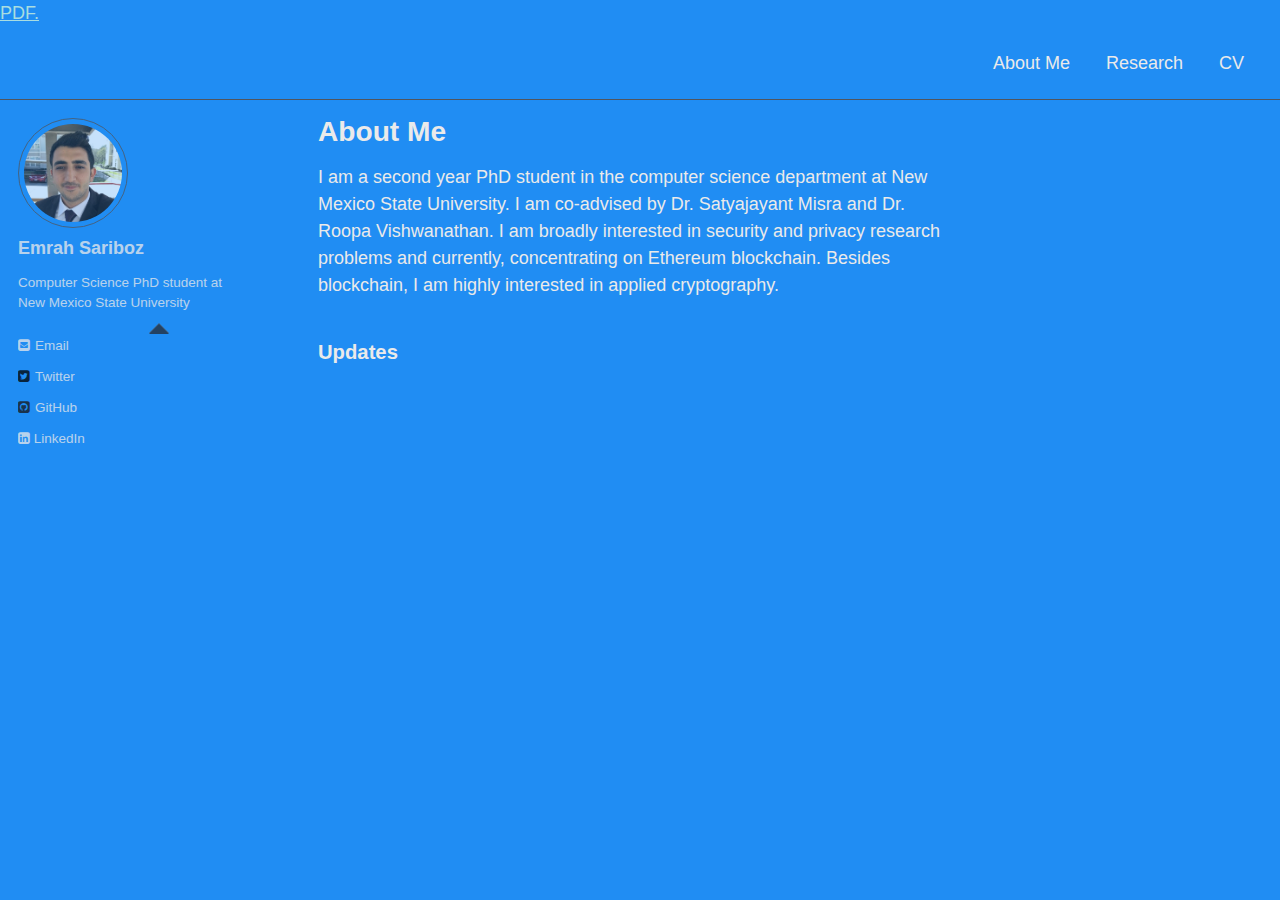
==== index.html @ 2eb3d275 "Add files via upload" ====
<!DOCTYPE html>

<html lang="en" class=" js ">
    <head>
        <meta http-equiv="Content-Type" content="text/html; charset=UTF-8">
        <meta name="viewport" content="width=device-width, initial-scale=1.0">
        <script>document.documentElement.className = document.documentElement.className.replace(/\bno-js\b/g, '') + ' js ';</script>
        <title>Emrah Sariboz</title>
        <link rel="stylesheet" href="main.css">
        <link rel="stylesheet" href="all.min.css" as="style" onload="this.onload=null;this.rel=&#39;stylesheet&#39;">
        <noscript><link rel="stylesheet" href="https://cdn.jsdelivr.net/npm/@fortawesome/fontawesome-free@5/css/all.min.css"></noscript>
        <link rel="stylesheet" href="path/to/font-awesome/css/font-awesome.min.css">
		<link rel="stylesheet" href="https://maxcdn.bootstrapcdn.com/font-awesome/4.4.0/css/font-awesome.min.css">
<a href="https://emrahsariboz.github.io/folder/emrah-sariboz-resume.pdf" target="_blank">PDF.</a>

        <script type="application/ld+json">
            {
              "@context": "https://schema.org",
                "@type": "Person",
                "name": "Emrah Sariboz",
                "url": ""

            }
          </script>
    </head>
    <body class="layout--home" data-new-gr-c-s-check-loaded="14.1029.0" data-gr-ext-installed="">
        <div class="masthead">
            <div class="masthead__inner-wrap">
              <div class="masthead__menu">
                <nav id="site-nav" class="greedy-nav">

<!-- Needs Emrah's page link -->
                  <a class="site-title" href="/"></a>
                  <ul class="visible-links">
                      <li class="masthead__menu-item"><a href="">About Me</a></li>
                        <li class="masthead__menu-item"><a href="">Research</a></li>
                        <li class="masthead__menu-item"><a href="">CV</a></li>
                    </ul>
                    <button class="greedy-nav__toggle hidden" type="button" count="0">
                        <span class="visually-hidden">Toggle menu</span>
                        <div class="navicon"></div>
                      </button>
                      <ul class="hidden-links hidden"></ul>
                </nav>
              </div>
            </div>
        </div>

        <div class="initial-content">
            <div id="main" role="main">
                <div class="sidebar sticky">
                    <div itemscope="" itemtype="https://schema.org/Person" class="h-card">
                        <div class="author__avatar">
<!-- Needs to go to Emrah's website -->
                        <a href="">
                            <img src="portrait.jpg" alt="Emrah-Sariboz" itemprop="image" class="u-photo">
                        </a>
                        </div>
<!-- Need Link          -->
                        <div class="author__content">
                            <h3 class="author__name p-name" itemprop="name">
                            <a class="u-url" rel="me" href="" itemprop="url">Emrah Sariboz</a>
                            </h3>

                            <div class="author__bio p-note" itemprop="description">
                                <p>Computer Science PhD student at </br> New Mexico State University</p>
                            </div>

                        </div>

                        <div class="author__urls-wrapper">
                            <ul class="author__urls social-icons">



                                <li><a href="mailto:emrah@nmsu.edu" rel="nofollow noopener noreferrer me"><i class="fa fa-envelope-square" aria-hidden="true"></i><span class="label">Email</span></a></li>

                                <li><a href="" rel="nofollow noopener noreferrer me"><i class="fa fa-twitter-square" aria-hidden="true"></i><span class="label">Twitter</span></a></li>

                                <li><a href="https://github.com/emrahsariboz" rel="nofollow noopener noreferrer me"><i class="fa fa-github-square" aria-hidden="true"></i><span class="label">GitHub</span></a></li>

                                <li><a href="https://www.linkedin.com/in/emrah-sariboz/" rel="nofollow noopener noreferrer"><i class="fa fa-linkedin-square" aria-hidden="true"></i> LinkedIn</a></li>

                            </ul>
                        </div>
                    </div>

                </div>

                <div class="archive">

                    <h1 id="page-title" class="page__title">About Me</h1>
                    <p>I am a second year PhD student in the computer science department at New Mexico State University. I am co-advised by Dr. Satyajayant Misra and Dr. Roopa Vishwanathan. I am broadly interested in security and privacy research problems and currently, concentrating on Ethereum blockchain. Besides blockchain, I am highly interested in applied cryptography.</p>
                    <h3 id="updates">Updates</h3>
                    <ul>
                    </ul>

                </div>
            </div>
        </div>


</body>
</html>
---- main.css ----
<link rel="stylesheet" href="path/to/font-awesome/css/font-awesome.min.css">

.author__urls.social-icons i, .author__urls.social-icons .svg-inline--fa, .page__footer-follow .social-icons i, .page__footer-follow .social-icons .svg-inline--fa {
    color: inherit;
}
.ais-search-box .ais-search-box--input {
    background-color: #1f242c;
}

.mfp-counter {
    font-family: Georgia, Times, serif;
}
.mfp-bg {
    top: 0;
    left: 0;
    width: 100%;
    height: 100%;
    z-index: 1042;
    overflow: hidden;
    position: fixed;
    background: #000;
    opacity: .8;
    filter: alpha(opacity=80);
}
.mfp-wrap {
    top: 0;
    left: 0;
    width: 100%;
    height: 100%;
    z-index: 1043;
    position: fixed;
    outline: none !important;
    -webkit-backface-visibility: hidden;
}
.mfp-container {
    text-align: center;
    position: absolute;
    width: 100%;
    height: 100%;
    left: 0;
    top: 0;
    padding: 0 8px;
    -webkit-box-sizing: border-box;
    -moz-box-sizing: border-box;
    box-sizing: border-box;
}
.mfp-container:before {
    content: '';
    display: inline-block;
    height: 100%;
    vertical-align: middle;
}
.mfp-align-top .mfp-container:before {
    display: none;
}
.mfp-content {
    position: relative;
    display: inline-block;
    vertical-align: middle;
    margin: 0 auto;
    text-align: left;
    z-index: 1045;
}
.mfp-inline-holder .mfp-content, .mfp-ajax-holder .mfp-content {
    width: 100%;
    cursor: auto;
}
.mfp-ajax-cur {
    cursor: progress;
}
.mfp-zoom-out-cur, .mfp-zoom-out-cur .mfp-image-holder .mfp-close {
    cursor: -moz-zoom-out;
    cursor: -webkit-zoom-out;
    cursor: zoom-out;
}
.mfp-zoom {
    cursor: pointer;
    cursor: -webkit-zoom-in;
    cursor: -moz-zoom-in;
    cursor: zoom-in;
}
.mfp-auto-cursor .mfp-content {
    cursor: auto;
}
.mfp-close, .mfp-arrow, .mfp-preloader, .mfp-counter {
    -webkit-user-select: none;
    -moz-user-select: none;
    user-select: none;
}
.mfp-loading.mfp-figure {
    display: none;
}
.mfp-hide {
    display: none !important;
}
.mfp-preloader {
    color: #ccc;
    position: absolute;
    top: 50%;
    width: auto;
    text-align: center;
    margin-top: -0.8em;
    left: 8px;
    right: 8px;
    z-index: 1044;
}
.mfp-preloader a {
    color: #ccc;
}
.mfp-preloader a:hover {
    color: #fff;
}
.mfp-s-ready .mfp-preloader {
    display: none;
}
.mfp-s-error .mfp-content {
    display: none;
}
button.mfp-close, button.mfp-arrow {
    overflow: visible;
    cursor: pointer;
    background: transparent;
    border: 0;
    -webkit-appearance: none;
    display: block;
    outline: none;
    padding: 0;
    z-index: 1046;
    -webkit-box-shadow: none;
    box-shadow: none;
}
button::-moz-focus-inner {
    padding: 0;
    border: 0;
}
.mfp-close {
    width: 44px;
    height: 44px;
    line-height: 44px;
    position: absolute;
    right: 0;
    top: 0;
    text-decoration: none;
    text-align: center;
    opacity: 1;
    filter: alpha(opacity=100);
    padding: 0 0 18px 10px;
    color: #fff;
    font-style: normal;
    font-size: 28px;
    font-family: Georgia, Times, serif;
}
.mfp-close:hover, .mfp-close:focus {
    opacity: 1;
    filter: alpha(opacity=100);
}
.mfp-close:active {
    top: 1px;
}
.mfp-close-btn-in .mfp-close {
    color: #fff;
}
.mfp-image-holder .mfp-close, .mfp-iframe-holder .mfp-close {
    color: #fff;
    right: -6px;
    text-align: right;
    padding-right: 6px;
    width: 100%}
.mfp-counter {
    position: absolute;
    top: 0;
    right: 0;
    color: #ccc;
    font-size: 12px;
    line-height: 18px;
}
.mfp-arrow {
    position: absolute;
    opacity: 1;
    filter: alpha(opacity=100);
    margin: 0;
    top: 50%;
    margin-top: -55px;
    padding: 0;
    width: 90px;
    height: 110px;
    -webkit-tap-highlight-color: transparent;
}
.mfp-arrow:active {
    margin-top: -54px;
}
.mfp-arrow:hover, .mfp-arrow:focus {
    opacity: 1;
    filter: alpha(opacity=100);
}
.mfp-arrow:before, .mfp-arrow:after, .mfp-arrow .mfp-b, .mfp-arrow .mfp-a {
    content: '';
    display: block;
    width: 0;
    height: 0;
    position: absolute;
    left: 0;
    top: 0;
    margin-top: 35px;
    margin-left: 35px;
    border: medium inset transparent;
}
.mfp-arrow:after, .mfp-arrow .mfp-a {
    border-top-width: 13px;
    border-bottom-width: 13px;
    top: 8px;
}
.mfp-arrow:before, .mfp-arrow .mfp-b {
    border-top-width: 21px;
    border-bottom-width: 21px;
    opacity: 0.7;
}
.mfp-arrow-left {
    left: 0;
}
.mfp-arrow-left:after, .mfp-arrow-left .mfp-a {
    border-right: 17px solid #fff;
    margin-left: 31px;
}
.mfp-arrow-left:before, .mfp-arrow-left .mfp-b {
    margin-left: 25px;
    border-right: 27px solid #fff;
}
.mfp-arrow-right {
    right: 0;
}
.mfp-arrow-right:after, .mfp-arrow-right .mfp-a {
    border-left: 17px solid #fff;
    margin-left: 39px;
}
.mfp-arrow-right:before, .mfp-arrow-right .mfp-b {
    border-left: 27px solid #fff;
}
.mfp-iframe-holder {
    padding-top: 40px;
    padding-bottom: 40px;
}
.mfp-iframe-holder .mfp-content {
    line-height: 0;
    width: 100%;
    max-width: 900px;
}
.mfp-iframe-holder .mfp-close {
    top: -40px;
}
.mfp-iframe-scaler {
    width: 100%;
    height: 0;
    overflow: hidden;
    padding-top: 56.25%}
.mfp-iframe-scaler iframe {
    position: absolute;
    display: block;
    top: 0;
    left: 0;
    width: 100%;
    height: 100%;
    box-shadow: 0 0 8px rgba(0, 0, 0, 0.6);
    background: #000;
}
img.mfp-img {
    width: auto;
    max-width: 100%;
    height: auto;
    display: block;
    line-height: 0;
    -webkit-box-sizing: border-box;
    -moz-box-sizing: border-box;
    box-sizing: border-box;
    padding: 40px 0 40px;
    margin: 0 auto;
}
.mfp-figure {
    line-height: 0;
}
.mfp-figure:after {
    content: '';
    position: absolute;
    left: 0;
    top: 40px;
    bottom: 40px;
    display: block;
    right: 0;
    width: auto;
    height: auto;
    z-index: -1;
    box-shadow: 0 0 8px rgba(0, 0, 0, 0.6);
    background: #444;
}
.mfp-figure small {
    color: #bdbdbd;
    display: block;
    font-size: 12px;
    line-height: 14px;
}
.mfp-figure figure {
    margin: 0;
}
.mfp-figure figcaption {
    margin-top: 0;
    margin-bottom: 0;
}
.mfp-bottom-bar {
    margin-top: -36px;
    position: absolute;
    top: 100%;
    left: 0;
    width: 100%;
    cursor: auto;
}
.mfp-title {
    text-align: left;
    line-height: 18px;
    color: #f3f3f3;
    word-wrap: break-word;
    padding-right: 36px;
}
.mfp-image-holder .mfp-content {
    max-width: 100%}
.mfp-gallery .mfp-image-holder .mfp-figure {
    cursor: pointer;
}
@media screen and (max-width: 800px) and (orientation: landscape),  screen and (max-height: 300px) {
    .mfp-img-mobile .mfp-image-holder {
    padding-left: 0;
    padding-right: 0;
}
.mfp-img-mobile img.mfp-img {
    padding: 0;
}
.mfp-img-mobile .mfp-figure:after {
    top: 0;
    bottom: 0;
}
.mfp-img-mobile .mfp-figure small {
    display: inline;
    margin-left: 5px;
}
.mfp-img-mobile .mfp-bottom-bar {
    background: rgba(0, 0, 0, 0.6);
    bottom: 0;
    margin: 0;
    top: auto;
    padding: 3px 5px;
    position: fixed;
    -webkit-box-sizing: border-box;
    -moz-box-sizing: border-box;
    box-sizing: border-box;
}
.mfp-img-mobile .mfp-bottom-bar:empty {
    padding: 0;
}
.mfp-img-mobile .mfp-counter {
    right: 5px;
    top: 3px;
}
.mfp-img-mobile .mfp-close {
    top: 0;
    right: 0;
    width: 35px;
    height: 35px;
    line-height: 35px;
    background: rgba(0, 0, 0, 0.6);
    position: fixed;
    text-align: center;
    padding: 0;
}
}@media all and (max-width: 900px) {
    .mfp-arrow {
    -webkit-transform: scale(0.75);
    transform: scale(0.75);
}
.mfp-arrow-left {
    -webkit-transform-origin: 0;
    transform-origin: 0;
}
.mfp-arrow-right {
    -webkit-transform-origin: 100%;
    transform-origin: 100%}
.mfp-container {
    padding-left: 6px;
    padding-right: 6px;
}
}.mfp-ie7 .mfp-img {
    padding: 0;
}
.mfp-ie7 .mfp-bottom-bar {
    width: 600px;
    left: 50%;
    margin-left: -300px;
    margin-top: 5px;
    padding-bottom: 5px;
}
.mfp-ie7 .mfp-container {
    padding: 0;
}
.mfp-ie7 .mfp-content {
    padding-top: 44px;
}
.mfp-ie7 .mfp-close {
    top: 0;
    right: 0;
    padding-top: 0;
}
a:focus, button:focus {
    outline: thin dotted #00adb5;
    outline: 5px auto #00adb5;
    outline-offset: -2px;
}
* {
    box-sizing: border-box;
}
html {
    box-sizing: border-box;
    background-color: #208df3;
    font-size: 16px;
    -webkit-text-size-adjust: 100%;
    -ms-text-size-adjust: 100%}
@media (min-width: 48em) {
    html {
    font-size: 18px;
}
}@media (min-width: 64em) {
    html {
    font-size: 20px;
}
}@media (min-width: 80em) {
    html {
    font-size: 22px;
}
}body {
    margin: 0;
}
::-moz-selection {
    color: #fff;
    background: #000;
}
::selection {
    color: #fff;
    background: #000;
}
article, aside, details, figcaption, figure, footer, header, hgroup, main, nav, section {
    display: block;
}

a {
    color: #8cd2d5;
}
a:hover, a:active {
    outline: 0;
}
sub, sup {
    position: relative;
    font-size: 75%;
    line-height: 0;
    vertical-align: baseline;
}
sup {
    top: -0.5em;
}
sub {
    bottom: -0.25em;
}
img {
    max-width: 100%;
    width: auto\9;
    height: auto;
    vertical-align: middle;
    border: 0;
    -ms-interpolation-mode: bicubic;
}
#map_canvas img, .google-maps img {
    max-width: none;
}
button, input, select, textarea {
    margin: 0;
    font-size: 100%;
    vertical-align: middle;
}
button, input {
    *overflow: visible;
    line-height: normal;
}
button::-moz-focus-inner, input::-moz-focus-inner {
    padding: 0;
    border: 0;
}
button, html input[type="button"], input[type="reset"], input[type="submit"] {
    -webkit-appearance: button;
    cursor: pointer;
}
label, select, button, input[type="button"], input[type="reset"], input[type="submit"], input[type="radio"], input[type="checkbox"] {
    cursor: pointer;
}
input[type="search"] {
    box-sizing: border-box;
    -webkit-appearance: textfield;
}
input[type="search"]::-webkit-search-decoration, input[type="search"]::-webkit-search-cancel-button {
    -webkit-appearance: none;
}
textarea {
    overflow: auto;
    vertical-align: top;
}
html {
    position: relative;
    min-height: 100%}
body {
    margin: 0;
    padding: 0;
    color: #eaeaea;
    font-family: -apple-system, BlinkMacSystemFont, "Roboto", "Segoe UI", "Helvetica Neue", "Lucida Grande", Arial, sans-serif;
    line-height: 1.5;
}
body.overflow--hidden {
    overflow: hidden;
}
h1, h2, h3, h4, h5, h6 {
    margin: 2em 0 0.5em;
    line-height: 1.2;
    font-family: -apple-system, BlinkMacSystemFont, "Roboto", "Segoe UI", "Helvetica Neue", "Lucida Grande", Arial, sans-serif;
    font-weight: bold;
}
h1 {
    margin-top: 0;
    font-size: 1.563em;
}
h2 {
    font-size: 1.25em;
}
h3 {
    font-size: 1.125em;
}
h4 {
    font-size: 1.0625em;
}
h5 {
    font-size: 1.03125em;
}
h6 {
    font-size: 1em;
}
small, .small {
    font-size: .75em;
}
p {
    margin-bottom: 1.3em;
}
u, ins {
    text-decoration: none;
    border-bottom: 1px solid #eaeaea;
}
u a, ins a {
    color: inherit;
}
del a {
    color: inherit;
}
p, pre, blockquote, ul, ol, dl, figure, table, fieldset {
    orphans: 3;
    widows: 3;
}
abbr[title], abbr[data-original-title] {
    text-decoration: none;
    cursor: help;
    border-bottom: 1px dotted #eaeaea;
}
blockquote {
    margin: 2em 1em 2em 0;
    padding-left: 1em;
    padding-right: 1em;
    font-style: italic;
    border-left: 0.25em solid #00adb5;
}
blockquote cite {
    font-style: italic;
}
blockquote cite:before {
    content: "\2014";
    padding-right: 5px;
}
a:visited {
    color: #699ea0;
}
a:hover {
    color: #a9dde0;
    outline: 0;
}
tt, code, kbd, samp, pre {
    font-family: Monaco, Consolas, "Lucida Console", monospace;
}
pre {
    overflow-x: auto;
}
p>code, a>code, li>code, figcaption>code, td>code {
    padding-top: 0.1rem;
    padding-bottom: 0.1rem;
    font-size: 0.8em;
    background: #1f242c;
    border-radius: 4px;
}
p>code:before, p>code:after, a>code:before, a>code:after, li>code:before, li>code:after, figcaption>code:before, figcaption>code:after, td>code:before, td>code:after {
    letter-spacing: -0.2em;
    content: "\00a0"}
hr {
    display: block;
    margin: 1em 0;
    border: 0;
    border-top: 1px solid #51555d;
}
ul li, ol li {
    margin-bottom: 0.5em;
}
li ul, li ol {
    margin-top: 0.5em;
}
figure {
    display: -webkit-box;
    display: flex;
    -webkit-box-pack: justify;
    justify-content: space-between;
    -webkit-box-align: start;
    align-items: flex-start;
    flex-wrap: wrap;
    margin: 2em 0;
}

figure img {
    width: 100%;
    border-radius: 4px;
    -webkit-transition: all 0.2s ease-in-out;
    transition: all 0.2s ease-in-out;
}
figure>a {
    display: block;
}
@media (min-width: 37.5em) {
    figure.half>a, figure.half>img {
    width: calc(50% - 0.5em);
}
}figure.half figcaption {
    width: 100%}
@media (min-width: 37.5em) {
    figure.third>a, figure.third>img {
    width: calc(33.3333% - 0.5em);
}
}figure.third figcaption {
    width: 100%}
figcaption {
    margin-bottom: 0.5em;
    color: #eee;
    font-family: Georgia, Times, serif;
    font-size: .75em;
}
figcaption a {
    -webkit-transition: all 0.2s ease-in-out;
    transition: all 0.2s ease-in-out;
}
figcaption a:hover {
    color: #a9dde0;
}
svg:not(:root) {
    overflow: hidden;
}
nav ul {
    margin: 0;
    padding: 0;
}
nav li {
    list-style: none;
}
nav a {
    text-decoration: none;
}
nav ul li, nav ol li {
    margin-bottom: 0;
}
nav li ul, nav li ol {
    margin-top: 0;
}
b, i, strong, em, blockquote, p, q, span, figure, img, h1, h2, header, input, a, tr, td, form button, input[type="submit"], .btn, .highlight, .archive__item-teaser {
    -webkit-transition: all 0.2s ease-in-out;
    transition: all 0.2s ease-in-out;
}
form {
    margin: 0 0 5px 0;
    padding: 1em;
    background-color: #1f242c;
}
form fieldset {
    margin-bottom: 5px;
    padding: 0;
    border-width: 0;
}
form legend {
    display: block;
    width: 100%;
    margin-bottom: 10px;
    *margin-left: -7px;
    padding: 0;
    color: #eaeaea;
    border: 0;
    white-space: normal;
}
form p {
    margin-bottom: 2.5px;
}
form ul {
    list-style-type: none;
    margin: 0 0 5px 0;
    padding: 0;
}
form br {
    display: none;
}
label, input, button, select, textarea {
    vertical-align: baseline;
    *vertical-align: middle;
}
input, button, select, textarea {
    box-sizing: border-box;
    font-family: -apple-system, BlinkMacSystemFont, "Roboto", "Segoe UI", "Helvetica Neue", "Lucida Grande", Arial, sans-serif;
}
label {
    display: block;
    margin-bottom: 0.25em;
    color: #eaeaea;
    cursor: pointer;
}
label small {
    font-size: .75em;
}
label input, label textarea, label select {
    display: block;
}
input, textarea, select {
    display: inline-block;
    width: 100%;
    padding: 0.25em;
    margin-bottom: 0.5em;
    color: #eaeaea;
    background-color: #252a34;
    border: #51555d;
    border-radius: 4px;
    box-shadow: 0 1px 1px rgba(0, 0, 0, 0.125);
}
.input-mini {
    width: 60px;
}
.input-small {
    width: 90px;
}
input[type="image"], input[type="checkbox"], input[type="radio"] {
    width: auto;
    height: auto;
    padding: 0;
    margin: 3px 0;
    *margin-top: 0;
    line-height: normal;
    cursor: pointer;
    border-radius: 0;
    border: 0 \9;
    box-shadow: none;
}
input[type="checkbox"], input[type="radio"] {
    box-sizing: border-box;
    padding: 0;
    *width: 13px;
    *height: 13px;
}
input[type="image"] {
    border: 0;
}
input[type="file"] {
    width: auto;
    padding: initial;
    line-height: initial;
    border: initial;
    background-color: transparent;
    background-color: initial;
    box-shadow: none;
}
input[type="button"], input[type="reset"], input[type="submit"] {
    width: auto;
    height: auto;
    cursor: pointer;
    *overflow: visible;
}
select, input[type="file"] {
    *margin-top: 4px;
}
select {
    width: auto;
    background-color: #fff;
}
select[multiple], select[size] {
    height: auto;
}
textarea {
    resize: vertical;
    height: auto;
    overflow: auto;
    vertical-align: top;
}
input[type="hidden"] {
    display: none;
}
.form {
    position: relative;
}
.radio, .checkbox {
    padding-left: 18px;
    font-weight: normal;
}
.radio input[type="radio"], .checkbox input[type="checkbox"] {
    float: left;
    margin-left: -18px;
}
.radio.inline, .checkbox.inline {
    display: inline-block;
    padding-top: 5px;
    margin-bottom: 0;
    vertical-align: middle;
}
.radio.inline+.radio.inline, .checkbox.inline+.checkbox.inline {
    margin-left: 10px;
}
input[disabled], select[disabled], textarea[disabled], input[readonly], select[readonly], textarea[readonly] {
    opacity: 0.5;
    cursor: not-allowed;
}
input:focus, textarea:focus {
    border-color: #00adb5;
    outline: 0;
    outline: thin dotted \9;
    box-shadow: inset 0 1px 3px rgba(234, 234, 234, 0.06), 0 0 5px rgba(0, 173, 181, 0.7);
}
input[type="file"]:focus, input[type="radio"]:focus, input[type="checkbox"]:focus, select:focus {
    box-shadow: none;
}
.help-block, .help-inline {
    color: #eee;
}
.help-block {
    display: block;
    margin-bottom: 1em;
    line-height: 1em;
}
.help-inline {
    display: inline-block;
    vertical-align: middle;
    padding-left: 5px;
}
.form-group {
    margin-bottom: 5px;
    padding: 0;
    border-width: 0;
}
.form-inline input, .form-inline textarea, .form-inline select {
    display: inline-block;
    margin-bottom: 0;
}
.form-inline label {
    display: inline-block;
}
.form-inline .radio, .form-inline .checkbox, .form-inline .radio {
    padding-left: 0;
    margin-bottom: 0;
    vertical-align: middle;
}
.form-inline .radio input[type="radio"], .form-inline .checkbox input[type="checkbox"] {
    float: left;
    margin-left: 0;
    margin-right: 3px;
}
.form-search input, .form-search textarea, .form-search select {
    display: inline-block;
    margin-bottom: 0;
}
.form-search .search-query {
    padding-left: 14px;
    padding-right: 14px;
    margin-bottom: 0;
    border-radius: 14px;
}
.form-search label {
    display: inline-block;
}
.form-search .radio, .form-search .checkbox, .form-inline .radio {
    padding-left: 0;
    margin-bottom: 0;
    vertical-align: middle;
}
.form-search .radio input[type="radio"], .form-search .checkbox input[type="checkbox"] {
    float: left;
    margin-left: 0;
    margin-right: 3px;
}
.form--loading:before {
    content: ""}
.form--loading .form__spinner {
    display: block;
}
.form:before {
    position: absolute;
    top: 0;
    left: 0;
    width: 100%;
    height: 100%;
    background-color: rgba(255, 255, 255, 0.7);
    z-index: 10;
}
.form__spinner {
    display: none;
    position: absolute;
    top: 50%;
    left: 50%;
    z-index: 11;
}
table {
    display: block;
    margin-bottom: 1em;
    width: 100%;
    font-family: -apple-system, BlinkMacSystemFont, "Roboto", "Segoe UI", "Helvetica Neue", "Lucida Grande", Arial, sans-serif;
    font-size: .75em;
    border-collapse: collapse;
    overflow-x: auto;
}
table+table {
    margin-top: 1em;
}
thead {
    background-color: #51555d;
    border-bottom: 2px solid #3d4046;
}
th {
    padding: 0.5em;
    font-weight: bold;
    text-align: left;
}
td {
    padding: 0.5em;
    border-bottom: 1px solid #3d4046;
}
tr, td, th {
    vertical-align: middle;
}
@-webkit-keyframes intro {
    0% {
    opacity: 0;
}
100% {
    opacity: 1;
}
}@keyframes intro {
    0% {
    opacity: 0;
}
100% {
    opacity: 1;
}
}.btn {
    display: inline-block;
    margin-bottom: 0.25em;
    padding: 0.5em 1em;
    font-family: -apple-system, BlinkMacSystemFont, "Roboto", "Segoe UI", "Helvetica Neue", "Lucida Grande", Arial, sans-serif;
    font-size: .75em;
    font-weight: bold;
    text-align: center;
    text-decoration: none;
    border-width: 0;
    border-radius: 4px;
    cursor: pointer;
}
.btn .icon {
    margin-right: 0.5em;
}
.btn .icon+.hidden {
    margin-left: -0.5em;
}
.btn--primary {
    background-color: #00adb5;
    color: #fff;
}
.btn--primary:visited {
    background-color: #00adb5;
    color: #fff;
}
.btn--primary:hover {
    background-color: #008a91;
    color: #fff;
}
.btn--inverse {
    background-color: #fff;
    color: #3d4144;
    border: 1px solid #51555d;
}
.btn--inverse:visited {
    background-color: #fff;
    color: #3d4144;
}
.btn--inverse:hover {
    background-color: #ccc;
    color: #3d4144;
}
.btn--light-outline {
    background-color: transparent;
    color: #fff;
    border: 1px solid #fff;
}
.btn--light-outline:visited {
    background-color: transparent;
    color: #fff;
}
.btn--light-outline:hover {
    background-color: rgba(0, 0, 0, 0.2);
    color: #fff;
}
.btn--success {
    background-color: #3fa63f;
    color: #fff;
}
.btn--success:visited {
    background-color: #3fa63f;
    color: #fff;
}
.btn--success:hover {
    background-color: #328532;
    color: #fff;
}
.btn--warning {
    background-color: #d67f05;
    color: #fff;
}
.btn--warning:visited {
    background-color: #d67f05;
    color: #fff;
}
.btn--warning:hover {
    background-color: #ab6604;
    color: #fff;
}
.btn--danger {
    background-color: #ee5f5b;
    color: #fff;
}
.btn--danger:visited {
    background-color: #ee5f5b;
    color: #fff;
}
.btn--danger:hover {
    background-color: #be4c49;
    color: #fff;
}
.btn--info {
    background-color: #3b9cba;
    color: #fff;
}
.btn--info:visited {
    background-color: #3b9cba;
    color: #fff;
}
.btn--info:hover {
    background-color: #2f7d95;
    color: #fff;
}
.btn--facebook {
    background-color: #3b5998;
    color: #fff;
}
.btn--facebook:visited {
    background-color: #3b5998;
    color: #fff;
}
.btn--facebook:hover {
    background-color: #2f477a;
    color: #fff;
}
.btn--twitter {
    background-color: #55acee;
    color: #fff;
}
.btn--twitter:visited {
    background-color: #55acee;
    color: #fff;
}
.btn--twitter:hover {
    background-color: #448abe;
    color: #fff;
}
.btn--linkedin {
    background-color: #007bb6;
    color: #fff;
}
.btn--linkedin:visited {
    background-color: #007bb6;
    color: #fff;
}
.btn--linkedin:hover {
    background-color: #006292;
    color: #fff;
}
.btn--block {
    display: block;
    width: 100%}
.btn--block+.btn--block {
    margin-top: 0.25em;
}
.btn--disabled {
    pointer-events: none;
    cursor: not-allowed;
    filter: alpha(opacity=65);
    box-shadow: none;
    opacity: 0.65;
}
.btn--x-large {
    font-size: 1.25em;
}
.btn--large {
    font-size: 1em;
}
.btn--small {
    font-size: .6875em;
}
.notice {
    margin: 2em 0 !important;
    padding: 1em;
    color: #eaeaea;
    font-family: -apple-system, BlinkMacSystemFont, "Roboto", "Segoe UI", "Helvetica Neue", "Lucida Grande", Arial, sans-serif;
    font-size: .75em !important;
    text-indent: initial;
    background-color: #434851;
    border-radius: 4px;
    box-shadow: 0 1px 1px rgba(189, 193, 196, 0.25);
}
.notice h4 {
    margin-top: 0 !important;
    margin-bottom: 0.75em;
    line-height: inherit;
}
.page__content .notice h4 {
    margin-bottom: 0;
    font-size: 1em;
}
.notice p:last-child {
    margin-bottom: 0 !important;
}
.notice h4+p {
    margin-top: 0;
    padding-top: 0;
}
.notice a {
    color: #aaaeb0;
}
.notice a:hover {
    color: #5f6162;
}
.notice code {
    background-color: #343942;
}
.notice pre code {
    background-color: inherit;
}
.notice ul:last-child {
    margin-bottom: 0;
}
.notice--primary {
    margin: 2em 0 !important;
    padding: 1em;
    color: #eaeaea;
    font-family: -apple-system, BlinkMacSystemFont, "Roboto", "Segoe UI", "Helvetica Neue", "Lucida Grande", Arial, sans-serif;
    font-size: .75em !important;
    text-indent: initial;
    background-color: #1e444e;
    border-radius: 4px;
    box-shadow: 0 1px 1px rgba(0, 173, 181, 0.25);
}
.notice--primary h4 {
    margin-top: 0 !important;
    margin-bottom: 0.75em;
    line-height: inherit;
}
.page__content .notice--primary h4 {
    margin-bottom: 0;
    font-size: 1em;
}
.notice--primary p:last-child {
    margin-bottom: 0 !important;
}
.notice--primary h4+p {
    margin-top: 0;
    padding-top: 0;
}
.notice--primary a {
    color: #009ca3;
}
.notice--primary a:hover {
    color: #00575b;
}
.notice--primary code {
    background-color: #213741;
}
.notice--primary pre code {
    background-color: inherit;
}
.notice--primary ul:last-child {
    margin-bottom: 0;
}
.notice--info {
    margin: 2em 0 !important;
    padding: 1em;
    color: #eaeaea;
    font-family: -apple-system, BlinkMacSystemFont, "Roboto", "Segoe UI", "Helvetica Neue", "Lucida Grande", Arial, sans-serif;
    font-size: .75em !important;
    text-indent: initial;
    background-color: #29414f;
    border-radius: 4px;
    box-shadow: 0 1px 1px rgba(59, 156, 186, 0.25);
}
.notice--info h4 {
    margin-top: 0 !important;
    margin-bottom: 0.75em;
    line-height: inherit;
}
.page__content .notice--info h4 {
    margin-bottom: 0;
    font-size: 1em;
}
.notice--info p:last-child {
    margin-bottom: 0 !important;
}
.notice--info h4+p {
    margin-top: 0;
    padding-top: 0;
}
.notice--info a {
    color: #358ca7;
}
.notice--info a:hover {
    color: #1e4e5d;
}
.notice--info code {
    background-color: #273541;
}
.notice--info pre code {
    background-color: inherit;
}
.notice--info ul:last-child {
    margin-bottom: 0;
}
.notice--warning {
    margin: 2em 0 !important;
    padding: 1em;
    color: #eaeaea;
    font-family: -apple-system, BlinkMacSystemFont, "Roboto", "Segoe UI", "Helvetica Neue", "Lucida Grande", Arial, sans-serif;
    font-size: .75em !important;
    text-indent: initial;
    background-color: #483b2b;
    border-radius: 4px;
    box-shadow: 0 1px 1px rgba(214, 127, 5, 0.25);
}
.notice--warning h4 {
    margin-top: 0 !important;
    margin-bottom: 0.75em;
    line-height: inherit;
}
.page__content .notice--warning h4 {
    margin-bottom: 0;
    font-size: 1em;
}
.notice--warning p:last-child {
    margin-bottom: 0 !important;
}
.notice--warning h4+p {
    margin-top: 0;
    padding-top: 0;
}
.notice--warning a {
    color: #c17205;
}
.notice--warning a:hover {
    color: #6b4003;
}
.notice--warning code {
    background-color: #37332f;
}
.notice--warning pre code {
    background-color: inherit;
}
.notice--warning ul:last-child {
    margin-bottom: 0;
}
.notice--success {
    margin: 2em 0 !important;
    padding: 1em;
    color: #eaeaea;
    font-family: -apple-system, BlinkMacSystemFont, "Roboto", "Segoe UI", "Helvetica Neue", "Lucida Grande", Arial, sans-serif;
    font-size: .75em !important;
    text-indent: initial;
    background-color: #2a4336;
    border-radius: 4px;
    box-shadow: 0 1px 1px rgba(63, 166, 63, 0.25);
}
.notice--success h4 {
    margin-top: 0 !important;
    margin-bottom: 0.75em;
    line-height: inherit;
}
.page__content .notice--success h4 {
    margin-bottom: 0;
    font-size: 1em;
}
.notice--success p:last-child {
    margin-bottom: 0 !important;
}
.notice--success h4+p {
    margin-top: 0;
    padding-top: 0;
}
.notice--success a {
    color: #399539;
}
.notice--success a:hover {
    color: #205320;
}
.notice--success code {
    background-color: #283635;
}
.notice--success pre code {
    background-color: inherit;
}
.notice--success ul:last-child {
    margin-bottom: 0;
}
.notice--danger {
    margin: 2em 0 !important;
    padding: 1em;
    color: #eaeaea;
    font-family: -apple-system, BlinkMacSystemFont, "Roboto", "Segoe UI", "Helvetica Neue", "Lucida Grande", Arial, sans-serif;
    font-size: .75em !important;
    text-indent: initial;
    background-color: #4d353c;
    border-radius: 4px;
    box-shadow: 0 1px 1px rgba(238, 95, 91, 0.25);
}
.notice--danger h4 {
    margin-top: 0 !important;
    margin-bottom: 0.75em;
    line-height: inherit;
}
.page__content .notice--danger h4 {
    margin-bottom: 0;
    font-size: 1em;
}
.notice--danger p:last-child {
    margin-bottom: 0 !important;
}
.notice--danger h4+p {
    margin-top: 0;
    padding-top: 0;
}
.notice--danger a {
    color: #d65652;
}
.notice--danger a:hover {
    color: #77302e;
}
.notice--danger code {
    background-color: #392f38;
}
.notice--danger pre code {
    background-color: inherit;
}
.notice--danger ul:last-child {
    margin-bottom: 0;
}
.masthead {
    position: relative;
    border-bottom: 1px solid #51555d;
    -webkit-animation: intro 0.3s both;
    animation: intro 0.3s both;
    -webkit-animation-delay: 0.15s;
    animation-delay: 0.15s;
    z-index: 20;
}
.masthead__inner-wrap {
    clear: both;
    margin-left: auto;
    margin-right: auto;
    padding: 1em;
    max-width: 100%;
    display: -webkit-box;
    display: -ms-flexbox;
    display: flex;
    -webkit-box-pack: justify;
    -ms-flex-pack: justify;
    justify-content: space-between;
    font-family: -apple-system, BlinkMacSystemFont, "Roboto", "Segoe UI", "Helvetica Neue", "Lucida Grande", Arial, sans-serif;
}
.masthead__inner-wrap::after {
    clear: both;
    content: "";
    display: table;
}
@media (min-width: 80em) {
    .masthead__inner-wrap {
    max-width: 1280px;
}
}.masthead__inner-wrap nav {
    z-index: 10;
}
.masthead__inner-wrap a {
    text-decoration: none;
}
.site-logo img {
    max-height: 2rem;
}
.site-title {
    display: -webkit-box;
    display: -ms-flexbox;
    display: flex;
    -ms-flex-item-align: center;
    align-self: center;
    font-weight: bold;
}
.site-subtitle {
    display: block;
    font-size: .625em;
}
.masthead__menu {
    float: left;
    margin-left: 0;
    margin-right: 0;
    width: 100%;
    clear: both;
}
.masthead__menu .site-nav {
    margin-left: 0;
}
@media (min-width: 37.5em) {
    .masthead__menu .site-nav {
    float: right;
}
}.masthead__menu ul {
    margin: 0;
    padding: 0;
    clear: both;
    list-style-type: none;
}
.masthead__menu-item {
    display: block;
    list-style-type: none;
    white-space: nowrap;
}
.masthead__menu-item--lg {
    padding-right: 2em;
    font-weight: 700;
}
.breadcrumbs {
    clear: both;
    margin: 0 auto;
    max-width: 100%;
    padding-left: 1em;
    padding-right: 1em;
    font-family: -apple-system, BlinkMacSystemFont, "Roboto", "Segoe UI", "Helvetica Neue", "Lucida Grande", Arial, sans-serif;
    -webkit-animation: intro 0.3s both;
    animation: intro 0.3s both;
    -webkit-animation-delay: 0.3s;
    animation-delay: 0.3s;
}
.breadcrumbs::after {
    clear: both;
    content: "";
    display: table;
}
@media (min-width: 80em) {
    .breadcrumbs {
    max-width: 1280px;
}
}.breadcrumbs ol {
    padding: 0;
    list-style: none;
    font-size: .75em;
}
@media (min-width: 64em) {
    .breadcrumbs ol {
    float: right;
    width: calc(100% - 200px);
}
}@media (min-width: 80em) {
    .breadcrumbs ol {
    width: calc(100% - 300px);
}
}.breadcrumbs li {
    display: inline;
}
.breadcrumbs .current {
    font-weight: bold;
}
.pagination {
    clear: both;
    float: left;
    margin-top: 1em;
    padding-top: 1em;
    width: 100%}
.pagination::after {
    clear: both;
    content: "";
    display: table;
}
.pagination ul {
    margin: 0;
    padding: 0;
    list-style-type: none;
    font-family: -apple-system, BlinkMacSystemFont, "Roboto", "Segoe UI", "Helvetica Neue", "Lucida Grande", Arial, sans-serif;
}
.pagination li {
    display: block;
    float: left;
    margin-left: -1px;
}
.pagination li a {
    display: block;
    margin-bottom: 0.25em;
    padding: 0.5em 1em;
    font-family: -apple-system, BlinkMacSystemFont, "Roboto", "Segoe UI", "Helvetica Neue", "Lucida Grande", Arial, sans-serif;
    font-size: 14px;
    font-weight: bold;
    line-height: 1.5;
    text-align: center;
    text-decoration: none;
    color: #eee;
    border: 1px solid #3d4046;
    border-radius: 0;
}
.pagination li a:hover {
    color: #a9dde0;
}
.pagination li a.current, .pagination li a.current.disabled {
    color: #fff;
    background: #00adb5;
}
.pagination li a.disabled {
    color: rgba(238, 238, 238, 0.5);
    pointer-events: none;
    cursor: not-allowed;
}
.pagination li:first-child {
    margin-left: 0;
}
.pagination li:first-child a {
    border-top-left-radius: 4px;
    border-bottom-left-radius: 4px;
}
.pagination li:last-child a {
    border-top-right-radius: 4px;
    border-bottom-right-radius: 4px;
}
.pagination--pager {
    display: block;
    padding: 1em 2em;
    float: left;
    width: 50%;
    font-family: -apple-system, BlinkMacSystemFont, "Roboto", "Segoe UI", "Helvetica Neue", "Lucida Grande", Arial, sans-serif;
    font-size: 1em;
    font-weight: bold;
    text-align: center;
    text-decoration: none;
    color: #eee;
    border: 1px solid #3d4046;
    border-radius: 4px;
}
.pagination--pager:hover {
    background-color: #eee;
    color: #3d4144;
}
.pagination--pager:first-child {
    border-top-right-radius: 0;
    border-bottom-right-radius: 0;
}
.pagination--pager:last-child {
    margin-left: -1px;
    border-top-left-radius: 0;
    border-bottom-left-radius: 0;
}
.pagination--pager.disabled {
    color: rgba(238, 238, 238, 0.5);
    pointer-events: none;
    cursor: not-allowed;
}
.page__content+.pagination, .page__meta+.pagination, .comment__date+.pagination, .page__share+.pagination, .page__comments+.pagination {
    margin-top: 2em;
    padding-top: 2em;
    border-top: 1px solid #51555d;
}
.greedy-nav {
    position: relative;
    display: -webkit-box;
    display: -ms-flexbox;
    display: flex;
    -webkit-box-align: center;
    -ms-flex-align: center;
    align-items: center;
    min-height: 2em;
    background: #208df3;
}
.greedy-nav a {
    display: block;
    margin: 0 1rem;
    color: #eaeaea;
    text-decoration: none;
    -webkit-transition: none;
    transition: none;
}
.greedy-nav a:hover {
    color: #bbb;
}
.greedy-nav a.site-logo {
    margin-left: 0;
    margin-right: 0.5rem;
}
.greedy-nav a.site-title {
    margin-left: 0;
}
.greedy-nav img {
    -webkit-transition: none;
    transition: none;
}
.greedy-nav__toggle {
    -ms-flex-item-align: center;
    align-self: center;
    height: 2rem;
    border: 0;
    outline: none;
    background-color: transparent;
    cursor: pointer;
}
.greedy-nav .visible-links {
    display: -webkit-box;
    display: -ms-flexbox;
    display: flex;
    -webkit-box-pack: end;
    -ms-flex-pack: end;
    justify-content: flex-end;
    -webkit-box-flex: 1;
    -ms-flex: 1;
    flex: 1;
    overflow: hidden;
}
.greedy-nav .visible-links li {
    -webkit-box-flex: 0;
    -ms-flex: none;
    flex: none;
}
.greedy-nav .visible-links a {
    position: relative;
}
.greedy-nav .visible-links a:before {
    content: "";
    position: absolute;
    left: 0;
    bottom: 0;
    height: 4px;
    background: #464866;
    width: 100%;
    -webkit-transition: all 0.2s ease-in-out;
    transition: all 0.2s ease-in-out;
    -webkit-transform: scaleX(0) translate3d(0,  0,  0);
    transform: scaleX(0) translate3d(0,  0,  0);
}
.greedy-nav .visible-links a:hover:before {
    -webkit-transform: scaleX(1);
    -ms-transform: scaleX(1);
    transform: scaleX(1);
}
.greedy-nav .hidden-links {
    position: absolute;
    top: 100%;
    right: 0;
    margin-top: 15px;
    padding: 5px;
    border: 1px solid #51555d;
    border-radius: 4px;
    background: #252a34;
    -webkit-box-shadow: 0 2px 4px 0 rgba(0, 0, 0, 0.16), 0 2px 10px 0 rgba(0, 0, 0, 0.12);
    box-shadow: 0 2px 4px 0 rgba(0, 0, 0, 0.16), 0 2px 10px 0 rgba(0, 0, 0, 0.12);
}
.greedy-nav .hidden-links.hidden {
    display: none;
}
.greedy-nav .hidden-links a {
    margin: 0;
    padding: 10px 20px;
    font-size: 1em;
}
.greedy-nav .hidden-links a:hover {
    color: #bbb;
    background: #1a1d24;
}
.greedy-nav .hidden-links:before {
    content: "";
    position: absolute;
    top: -11px;
    right: 10px;
    width: 0;
    border-style: solid;
    border-width: 0 10px 10px;
    border-color: #51555d transparent;
    display: block;
    z-index: 0;
}
.greedy-nav .hidden-links:after {
    content: "";
    position: absolute;
    top: -10px;
    right: 10px;
    width: 0;
    border-style: solid;
    border-width: 0 10px 10px;
    border-color: #252a34 transparent;
    display: block;
    z-index: 1;
}
.greedy-nav .hidden-links li {
    display: block;
    border-bottom: 1px solid #51555d;
}
.greedy-nav .hidden-links li:last-child {
    border-bottom: none;
}
.no-js .greedy-nav .visible-links {
    -ms-flex-wrap: wrap;
    flex-wrap: wrap;
    overflow: visible;
}
.nav__list {
    margin-bottom: 1.5em;
}
.nav__list input[type="checkbox"], .nav__list label {
    display: none;
}
@media (max-width: 63.9375em) {
    .nav__list label {
    position: relative;
    display: inline-block;
    padding: 0.5em 2.5em 0.5em 1em;
    color: #7a8288;
    font-size: .75em;
    font-weight: bold;
    border: 1px solid #bdc1c4;
    border-radius: 4px;
    z-index: 20;
    -webkit-transition: 0.2s ease-out;
    transition: 0.2s ease-out;
    cursor: pointer;
}
.nav__list label:before, .nav__list label:after {
    content: "";
    position: absolute;
    right: 1em;
    top: 1.25em;
    width: 0.75em;
    height: 0.125em;
    line-height: 1;
    background-color: #7a8288;
    -webkit-transition: 0.2s ease-out;
    transition: 0.2s ease-out;
}
.nav__list label:after {
    -webkit-transform: rotate(90deg);
    -ms-transform: rotate(90deg);
    transform: rotate(90deg);
}
.nav__list label:hover {
    color: #fff;
    border-color: #7a8288;
    background-color: #333;
}
.nav__list label:hover:before, .nav__list label:hover:after {
    background-color: #fff;
}
.nav__list input:checked+label {
    color: white;
    background-color: #333;
}
.nav__list input:checked+label:before, .nav__list input:checked+label:after {
    background-color: #fff;
}
.nav__list label:hover:after {
    -webkit-transform: rotate(90deg);
    -ms-transform: rotate(90deg);
    transform: rotate(90deg);
}
.nav__list input:checked+label:hover:after {
    -webkit-transform: rotate(0);
    -ms-transform: rotate(0);
    transform: rotate(0);
}
.nav__list ul {
    margin-bottom: 1em;
}
.nav__list a {
    display: block;
    padding: 0.25em 0;
}
}@media (max-width: 63.9375em) and (min-width: 64em) {
    .nav__list a {
    padding-top: 0.125em;
    padding-bottom: 0.125em;
}
}@media (max-width: 63.9375em) {
    .nav__list a: hover {
    text-decoration: underline;
}
}.nav__list .nav__items {
    margin: 0;
    font-size: 1.25rem;
}
.nav__list .nav__items a {
    color: inherit;
}
.nav__list .nav__items .active {
    margin-left: -0.5em;
    padding-left: 0.5em;
    padding-right: 0.5em;
    font-weight: bold;
}
@media (max-width: 63.9375em) {
    .nav__list .nav__items {
    position: relative;
    max-height: 0;
    opacity: 0%;
    overflow: hidden;
    z-index: 10;
    -webkit-transition: 0.3s ease-in-out;
    transition: 0.3s ease-in-out;
    -webkit-transform: translate(0,  10%);
    -ms-transform: translate(0,  10%);
    transform: translate(0,  10%);
}
}@media (max-width: 63.9375em) {
    .nav__list input: checked ~ .nav__items {
    -webkit-transition: 0.5s ease-in-out;
    transition: 0.5s ease-in-out;
    max-height: 9999px;
    overflow: visible;
    opacity: 1;
    margin-top: 1em;
    -webkit-transform: translate(0,  0);
    -ms-transform: translate(0,  0);
    transform: translate(0,  0);
}
}.nav__title {
    margin: 0;
    padding: 0.5rem 0.75rem;
    font-family: -apple-system, BlinkMacSystemFont, "Roboto", "Segoe UI", "Helvetica Neue", "Lucida Grande", Arial, sans-serif;
    font-size: 1em;
    font-weight: bold;
}
.nav__sub-title {
    display: block;
    margin: 0.5rem 0;
    padding: 0.25rem 0;
    font-family: -apple-system, BlinkMacSystemFont, "Roboto", "Segoe UI", "Helvetica Neue", "Lucida Grande", Arial, sans-serif;
    font-size: .75em;
    font-weight: bold;
    text-transform: uppercase;
    border-bottom: 1px solid #51555d;
}
.toc {
    font-family: -apple-system, BlinkMacSystemFont, "Roboto", "Segoe UI", "Helvetica Neue", "Lucida Grande", Arial, sans-serif;
    color: #7a8288;
    background-color: #252a34;
    border: 1px solid #51555d;
    border-radius: 4px;
    -webkit-box-shadow: 0 1px 1px rgba(0, 0, 0, 0.125);
    box-shadow: 0 1px 1px rgba(0, 0, 0, 0.125);
}
.toc .nav__title {
    color: #fff;
    font-size: .75em;
    background: #00adb5;
    border-top-left-radius: 4px;
    border-top-right-radius: 4px;
}
.toc .active a {
    background-color: #cceff0;
    color: #3d4144;
}
.toc__menu {
    margin: 0;
    padding: 0;
    width: 100%;
    list-style: none;
    font-size: .75em;
}
@media (min-width: 64em) {
    .toc__menu {
    font-size: .6875em;
}
}.toc__menu a {
    display: block;
    padding: 0.25rem 0.75rem;
    color: #eee;
    font-weight: bold;
    line-height: 1.5;
    border-bottom: 1px solid #51555d;
}
.toc__menu a:hover {
    color: #eaeaea;
}
.toc__menu li ul>li a {
    padding-left: 1.25rem;
    font-weight: normal;
}
.toc__menu li ul li ul>li a {
    padding-left: 1.75rem;
}
.toc__menu li ul li ul li ul>li a {
    padding-left: 2.25rem;
}
.toc__menu li ul li ul li ul li ul>li a {
    padding-left: 2.75rem;
}
.toc__menu li ul li ul li ul li ul li ul>li a {
    padding-left: 3.25rem;
}
.page__footer {
    clear: both;
    float: left;
    margin-left: 0;
    margin-right: 0;
    width: 100%;
    margin-top: 3em;
    color: #eee;
    -webkit-animation: intro 0.3s both;
    animation: intro 0.3s both;
    -webkit-animation-delay: 0.45s;
    animation-delay: 0.45s;
    background-color: #2C3531;
}
.page__footer::after {
    clear: both;
    content: "";
    display: table;
}
.page__footer footer {
    clear: both;
    margin-left: auto;
    margin-right: auto;
    margin-top: 2em;
    max-width: 100%;
    padding: 0 1em 2em;
}
.page__footer footer::after {
    clear: both;
    content: "";
    display: table;
}
@media (min-width: 80em) {
    .page__footer footer {
    max-width: 1280px;
}
}.page__footer a {
    color: inherit;
    text-decoration: none;
}
.page__footer a:hover {
    text-decoration: underline;
}
.page__footer .fas, .page__footer .fab, .page__footer .far, .page__footer .fal {
    color: #eee;
}
.page__footer-copyright {
    font-family: -apple-system, BlinkMacSystemFont, "Roboto", "Segoe UI", "Helvetica Neue", "Lucida Grande", Arial, sans-serif;
    font-size: .6875em;
}
.page__footer-follow ul {
    margin: 0;
    padding: 0;
    list-style-type: none;
}
.page__footer-follow li {
    display: inline-block;
    padding-top: 5px;
    padding-bottom: 5px;
    font-family: -apple-system, BlinkMacSystemFont, "Roboto", "Segoe UI", "Helvetica Neue", "Lucida Grande", Arial, sans-serif;
    font-size: .75em;
    text-transform: uppercase;
}
.page__footer-follow li+li:before {
    content: "";
    padding-right: 5px;
}
.page__footer-follow a {
    padding-right: 10px;
    font-weight: bold;
}
.page__footer-follow .social-icons a {
    white-space: nowrap;
}
.layout--search .archive__item-teaser {
    margin-bottom: 0.25em;
}
.search__toggle {
    margin-left: 1rem;
    margin-right: 1rem;
    height: 2rem;
    border: 0;
    outline: none;
    color: #00adb5;
    background-color: transparent;
    cursor: pointer;
    -webkit-transition: 0.2s;
    transition: 0.2s;
}
.search__toggle:hover {
    color: #008288;
}
.search-icon {
    width: 100%;
    height: 100%}
.search-content {
    display: none;
    visibility: hidden;
    padding-top: 1em;
    padding-bottom: 1em;
}
.search-content__inner-wrap {
    width: 100%;
    margin-left: auto;
    margin-right: auto;
    padding-left: 1em;
    padding-right: 1em;
    -webkit-animation: intro 0.3s both;
    animation: intro 0.3s both;
    -webkit-animation-delay: 0.15s;
    animation-delay: 0.15s;
}
@media (min-width: 80em) {
    .search-content__inner-wrap {
    max-width: 1280px;
}
}.search-content__form {
    background-color: transparent;
}
.search-content .search-input {
    display: block;
    margin-bottom: 0;
    padding: 0;
    border: none;
    outline: none;
    box-shadow: none;
    background-color: transparent;
    font-size: 1.563em;
}
@media (min-width: 64em) {
    .search-content .search-input {
    font-size: 1.953em;
}
}@media (min-width: 80em) {
    .search-content .search-input {
    font-size: 2.441em;
}
}.search-content.is--visible {
    display: block;
    visibility: visible;
}
.search-content.is--visible::after {
    content: "";
    display: block;
}
.search-content .results__found {
    margin-top: 0.5em;
    font-size: .75em;
}
.search-content .archive__item {
    margin-bottom: 2em;
}
@media (min-width: 64em) {
    .search-content .archive__item {
    width: 75%}
}@media (min-width: 80em) {
    .search-content .archive__item {
    width: 50%}
}.search-content .archive__item-title {
    margin-top: 0;
}
.search-content .archive__item-excerpt {
    margin-bottom: 0;
}
.ais-search-box {
    max-width: 100% !important;
    margin-bottom: 2em;
}
.archive__item-title .ais-Highlight {
    color: #00adb5;
    font-style: normal;
    text-decoration: underline;
}
.archive__item-excerpt .ais-Highlight {
    color: #00adb5;
    font-style: normal;
    font-weight: bold;
}
div.highlighter-rouge, figure.highlight {
    position: relative;
    margin-bottom: 1em;
    background: #263238;
    color: #eff;
    font-family: Monaco, Consolas, "Lucida Console", monospace;
    font-size: .75em;
    line-height: 1.8;
    border-radius: 4px;
}
div.highlighter-rouge>pre, div.highlighter-rouge pre.highlight, figure.highlight>pre, figure.highlight pre.highlight {
    margin: 0;
    padding: 1em;
}
.highlight table {
    margin-bottom: 0;
    font-size: 1em;
    border: 0;
}
.highlight table td {
    padding: 0;
    width: calc(100% - 1em);
    border: 0;
}
.highlight table td.gutter, .highlight table td.rouge-gutter {
    padding-right: 1em;
    width: 1em;
    color: #b2ccd6;
    border-right: 1px solid #b2ccd6;
    text-align: right;
}
.highlight table td.code, .highlight table td.rouge-code {
    padding-left: 1em;
}
.highlight table pre {
    margin: 0;
}
.highlight pre {
    width: 100%}
.highlight .hll {
    background-color: #eff;
}
.highlight .c {
    color: #b2ccd6;
}
.highlight .err {
    color: #f07178;
}
.highlight .k {
    color: #c792ea;
}
.highlight .l {
    color: #f78c6c;
}
.highlight .n {
    color: #eff;
}
.highlight .o {
    color: #89ddff;
}
.highlight .p {
    color: #eff;
}
.highlight .cm {
    color: #b2ccd6;
}
.highlight .cp {
    color: #b2ccd6;
}
.highlight .c1 {
    color: #b2ccd6;
}
.highlight .cs {
    color: #b2ccd6;
}
.highlight .gd {
    color: #f07178;
}
.highlight .ge {
    font-style: italic;
}
.highlight .gh {
    color: #eff;
    font-weight: bold;
}
.highlight .gi {
    color: #c3e88d;
}
.highlight .gp {
    color: #b2ccd6;
    font-weight: bold;
}
.highlight .gs {
    font-weight: bold;
}
.highlight .gu {
    color: #89ddff;
    font-weight: bold;
}
.highlight .kc {
    color: #c792ea;
}
.highlight .kd {
    color: #c792ea;
}
.highlight .kn {
    color: #89ddff;
}
.highlight .kp {
    color: #c792ea;
}
.highlight .kr {
    color: #c792ea;
}
.highlight .kt {
    color: #ffcb6b;
}
.highlight .ld {
    color: #c3e88d;
}
.highlight .m {
    color: #f78c6c;
}
.highlight .s {
    color: #c3e88d;
}
.highlight .na {
    color: #82aaff;
}
.highlight .nb {
    color: #eff;
}
.highlight .nc {
    color: #ffcb6b;
}
.highlight .no {
    color: #f07178;
}
.highlight .nd {
    color: #89ddff;
}
.highlight .ni {
    color: #eff;
}
.highlight .ne {
    color: #f07178;
}
.highlight .nf {
    color: #82aaff;
}
.highlight .nl {
    color: #eff;
}
.highlight .nn {
    color: #ffcb6b;
}
.highlight .nx {
    color: #82aaff;
}
.highlight .py {
    color: #eff;
}
.highlight .nt {
    color: #89ddff;
}
.highlight .nv {
    color: #f07178;
}
.highlight .ow {
    color: #89ddff;
}
.highlight .w {
    color: #eff;
}
.highlight .mf {
    color: #f78c6c;
}
.highlight .mh {
    color: #f78c6c;
}
.highlight .mi {
    color: #f78c6c;
}
.highlight .mo {
    color: #f78c6c;
}
.highlight .sb {
    color: #c3e88d;
}
.highlight .sc {
    color: #eff;
}
.highlight .sd {
    color: #b2ccd6;
}
.highlight .s2 {
    color: #c3e88d;
}
.highlight .se {
    color: #f78c6c;
}
.highlight .sh {
    color: #c3e88d;
}
.highlight .si {
    color: #f78c6c;
}
.highlight .sx {
    color: #c3e88d;
}
.highlight .sr {
    color: #c3e88d;
}
.highlight .s1 {
    color: #c3e88d;
}
.highlight .ss {
    color: #c3e88d;
}
.highlight .bp {
    color: #eff;
}
.highlight .vc {
    color: #f07178;
}
.highlight .vg {
    color: #f07178;
}
.highlight .vi {
    color: #f07178;
}
.highlight .il {
    color: #f78c6c;
}
.gist th, .gist td {
    border-bottom: 0;
}
.hidden, .is--hidden {
    display: none;
    visibility: hidden;
}
.load {
    display: none;
}
.transparent {
    opacity: 0;
}
.visually-hidden, .screen-reader-text, .screen-reader-text span, .screen-reader-shortcut {
    position: absolute !important;
    clip: rect(1px,  1px,  1px,  1px);
    height: 1px !important;
    width: 1px !important;
    border: 0 !important;
    overflow: hidden;
}
body:hover .visually-hidden a, body:hover .visually-hidden input, body:hover .visually-hidden button {
    display: none !important;
}
.screen-reader-text:focus, .screen-reader-shortcut:focus {
    clip: auto !important;
    height: auto !important;
    width: auto !important;
    display: block;
    font-size: 1em;
    font-weight: bold;
    padding: 15px 23px 14px;
    background: #fff;
    z-index: 100000;
    text-decoration: none;
    box-shadow: 0 0 2px 2px rgba(0, 0, 0, 0.6);
}
.skip-link {
    position: fixed;
    z-index: 20;
    margin: 0;
    font-family: -apple-system, BlinkMacSystemFont, "Roboto", "Segoe UI", "Helvetica Neue", "Lucida Grande", Arial, sans-serif;
    white-space: nowrap;
}
.skip-link li {
    height: 0;
    width: 0;
    list-style: none;
}
.text-left {
    text-align: left;
}
.text-center {
    text-align: center;
}
.text-right {
    text-align: right;
}
.text-justify {
    text-align: justify;
}
.text-nowrap {
    white-space: nowrap;
}
.task-list {
    padding: 0;
}
.task-list li {
    list-style-type: none;
}
.task-list .task-list-item-checkbox {
    margin-right: 0.5em;
    opacity: 1;
}
.task-list .task-list {
    margin-left: 1em;
}
.cf {
    clear: both;
}
.wrapper {
    margin-left: auto;
    margin-right: auto;
    width: 100%}
.align-left {
    display: block;
    margin-left: auto;
    margin-right: auto;
}
@media (min-width: 37.5em) {
    .align-left {
    float: left;
    margin-right: 1em;
}
}.align-right {
    display: block;
    margin-left: auto;
    margin-right: auto;
}
@media (min-width: 37.5em) {
    .align-right {
    float: right;
    margin-left: 1em;
}
}.align-center {
    display: block;
    margin-left: auto;
    margin-right: auto;
}
@media (min-width: 64em) {
    .full {
    margin-right: -20.3389830508% !important;
}
}.icon {
    display: inline-block;
    fill: currentColor;
    width: 1em;
    height: 1.1em;
    line-height: 1;
    position: relative;
    top: -0.1em;
    vertical-align: middle;
}
.social-icons .fas, .social-icons .fab, .social-icons .far, .social-icons .fal {
    color: #eaeaea;
}
.social-icons .fa-behance, .social-icons .fa-behance-square {
    color: #1769ff;
}
.social-icons .fa-bitbucket {
    color: #205081;
}
.social-icons .fa-dribbble, .social-icons .fa-dribble-square {
    color: #ea4c89;
}
.social-icons .fa-facebook, .social-icons .fa-facebook-square, .social-icons .fa-facebook-f {
    color: #3b5998;
}
.social-icons .fa-flickr {
    color: #ff0084;
}
.social-icons .fa-foursquare {
    color: #0072b1;
}
.social-icons .fa-github, .social-icons .fa-github-alt, .social-icons .fa-github-square {
    color: #171516;
}
.social-icons .fa-gitlab {
    color: #e24329;
}
.social-icons .fa-instagram {
    color: #517fa4;
}
.social-icons .fa-keybase {
    color: #ef7639;
}
.social-icons .fa-lastfm, .social-icons .fa-lastfm-square {
    color: #d51007;
}
.social-icons .fa-linkedin, .social-icons .fa-linkedin-in {
    color: #007bb6;
}
.social-icons .fa-mastodon, .social-icons .fa-mastodon-square {
    color: #2b90d9;
}
.social-icons .fa-pinterest, .social-icons .fa-pinterest-p, .social-icons .fa-pinterest-square {
    color: #cb2027;
}
.social-icons .fa-reddit {
    color: #ff4500;
}
.social-icons .fa-rss, .social-icons .fa-rss-square {
    color: #fa9b39;
}
.social-icons .fa-soundcloud {
    color: #f30;
}
.social-icons .fa-stack-exchange, .social-icons .fa-stack-overflow {
    color: #fe7a15;
}
.social-icons .fa-tumblr, .social-icons .fa-tumblr-square {
    color: #32506d;
}
.social-icons .fa-twitter, .social-icons .fa-twitter-square {
    color: #000;
}
.social-icons .fa-vimeo, .social-icons .fa-vimeo-square, .social-icons .fa-vimeo-v {
    color: #1ab7ea;
}
.social-icons .fa-vine {
    color: #00bf8f;
}
.social-icons .fa-youtube {
    color: #b00;
}
.social-icons .fa-xing, .social-icons .fa-xing-square {
    color: #006567;
}
.navicon {
    position: relative;
    width: 1.5rem;
    height: .25rem;
    background: #00adb5;
    margin: auto;
    -webkit-transition: 0.3s;
    transition: 0.3s;
}
.navicon:before, .navicon:after {
    content: "";
    position: absolute;
    left: 0;
    width: 1.5rem;
    height: .25rem;
    background: #00adb5;
    -webkit-transition: 0.3s;
    transition: 0.3s;
}
.navicon:before {
    top: -.5rem;
}
.navicon:after {
    bottom: -.5rem;
}
.close .navicon {
    background: transparent;
}
.close .navicon:before, .close .navicon:after {
    -webkit-transform-origin: 50% 50%;
    -ms-transform-origin: 50% 50%;
    transform-origin: 50% 50%;
    top: 0;
    width: 1.5rem;
}
.close .navicon:before {
    -webkit-transform: rotate3d(0,  0,  1,  45deg);
    transform: rotate3d(0,  0,  1,  45deg);
}
.close .navicon:after {
    -webkit-transform: rotate3d(0,  0,  1,  -45deg);
    transform: rotate3d(0,  0,  1,  -45deg);
}
@supports (pointer-events: none) {
    .greedy-nav__toggle: before {
    content: '';
    position: fixed;
    top: 0;
    left: 0;
    width: 100%;
    height: 100%;
    opacity: 0;
    background-color: #252a34;
    -webkit-transition: all 0.2s ease-in-out;
    transition: all 0.2s ease-in-out;
    pointer-events: none;
}
}.greedy-nav__toggle.close:before {
    opacity: 0.9;
    -webkit-transition: all 0.2s ease-in-out;
    transition: all 0.2s ease-in-out;
    pointer-events: auto;
}
.greedy-nav__toggle:hover .navicon, .greedy-nav__toggle:hover .navicon:before, .greedy-nav__toggle:hover .navicon:after {
    background: #008288;
}
.greedy-nav__toggle:hover.close .navicon {
    background: transparent;
}
@media (min-width: 64em) {
    .sticky {
    clear: both;
    position: -webkit-sticky;
    position: sticky;
    top: 2em;
}
.sticky::after {
    clear: both;
    content: "";
    display: table;
}
.sticky>* {
    display: block;
}
}.well {
    min-height: 20px;
    padding: 19px;
    margin-bottom: 20px;
    background-color: #f5f5f5;
    border: 1px solid #e3e3e3;
    border-radius: 4px;
    box-shadow: inset 0 1px 1px rgba(0, 0, 0, 0.05);
}
.show-modal {
    overflow: hidden;
    position: relative;
}
.show-modal:before {
    position: absolute;
    content: "";
    top: 0;
    left: 0;
    width: 100%;
    height: 100%;
    z-index: 999;
    background-color: rgba(255, 255, 255, 0.85);
}
.show-modal .modal {
    display: block;
}
.modal {
    display: none;
    position: fixed;
    width: 300px;
    top: 50%;
    left: 50%;
    margin-left: -150px;
    margin-top: -150px;
    min-height: 0;
    z-index: 9999;
    background: #fff;
    border: 1px solid #51555d;
    border-radius: 4px;
    box-shadow: 0 1px 1px rgba(0, 0, 0, 0.125);
}
.modal__title {
    margin: 0;
    padding: 0.5em 1em;
}
.modal__supporting-text {
    padding: 0 1em 0.5em 1em;
}
.modal__actions {
    padding: 0.5em 1em;
    border-top: 1px solid #51555d;
}
.footnote {
    color: #9ba1a6;
    text-decoration: none;
}
.footnotes {
    color: #9ba1a6;
}
.footnotes ol, .footnotes li, .footnotes p {
    margin-bottom: 0;
    font-size: .75em;
}
a.reversefootnote {
    color: #7a8288;
    text-decoration: none;
}
a.reversefootnote:hover {
    text-decoration: underline;
}
.required {
    color: #ee5f5b;
    font-weight: bold;
}
.gsc-control-cse table, .gsc-control-cse tr, .gsc-control-cse td {
    border: 0;
}

#main {
    clear: both;
    margin-left: auto;
    margin-right: auto;
    padding-left: 1em;
    padding-right: 1em;
    -webkit-animation: intro 0.3s both;
    animation: intro 0.3s both;
    max-width: 100%;
    -webkit-animation-delay: 0.15s;
    animation-delay: 0.15s;
}
#main::after {
    clear: both;
    content: "";
    display: table;
}
@media (min-width: 80em) {
    #main {
    max-width: 1280px;
}
}body {
    display: -webkit-box;
    display: -ms-flexbox;
    display: flex;
    min-height: 100vh;
    -webkit-box-orient: vertical;
    -webkit-box-direction: normal;
    -ms-flex-direction: column;
    flex-direction: column;
}
.initial-content, .search-content {
    flex: 1 0 auto;
}
@media (min-width: 64em) {
    .page {
    float: right;
    width: calc(100% - 200px);
    padding-right: 200px;
}
}@media (min-width: 80em) {
    .page {
    width: calc(100% - 300px);
    padding-right: 300px;
}
}.page .page__inner-wrap {
    float: left;
    margin-top: 1em;
    margin-left: 0;
    margin-right: 0;
    width: 100%;
    clear: both;
}
.page .page__inner-wrap .page__content, .page .page__inner-wrap .page__meta, .page .page__inner-wrap .comment__date, .page .page__inner-wrap .page__share {
    position: relative;
    float: left;
    margin-left: 0;
    margin-right: 0;
    width: 100%;
    clear: both;
}
.page__title {
    margin-top: 0;
    line-height: 1;
}
.page__title a {
    color: #eaeaea;
    text-decoration: none;
}
.page__title+.page__meta, .page__title+.comment__date {
    margin-top: -0.5em;
}
.page__lead {
    font-family: -apple-system, BlinkMacSystemFont, "Roboto", "Segoe UI", "Helvetica Neue", "Lucida Grande", Arial, sans-serif;
    font-size: 1.25em;
}
.page__content h2 {
    padding-bottom: 0.5em;
    border-bottom: 1px solid #51555d;
}
.page__content h1 .header-link, .page__content h2 .header-link, .page__content h3 .header-link, .page__content h4 .header-link, .page__content h5 .header-link, .page__content h6 .header-link {
    position: relative;
    left: 0.5em;
    opacity: 0;
    font-size: 0.8em;
    -webkit-transition: opacity 0.2s ease-in-out 0.1s;
    -moz-transition: opacity 0.2s ease-in-out 0.1s;
    -o-transition: opacity 0.2s ease-in-out 0.1s;
    transition: opacity 0.2s ease-in-out 0.1s;
}
.page__content h1:hover .header-link, .page__content h2:hover .header-link, .page__content h3:hover .header-link, .page__content h4:hover .header-link, .page__content h5:hover .header-link, .page__content h6:hover .header-link {
    opacity: 1;
}
.page__content p, .page__content li, .page__content dl {
    font-size: 1em;
}
.page__content p {
    margin: 0 0 1.3em;
}
.page__content a:not(.btn):hover {
    text-decoration: underline;
}
.page__content a:not(.btn):hover img {
    box-shadow: 0 0 10px rgba(0, 0, 0, 0.25);
}
.page__content dt {
    margin-top: 1em;
    font-family: -apple-system, BlinkMacSystemFont, "Roboto", "Segoe UI", "Helvetica Neue", "Lucida Grande", Arial, sans-serif;
    font-weight: bold;
}
.page__content dd {
    margin-left: 1em;
    font-family: -apple-system, BlinkMacSystemFont, "Roboto", "Segoe UI", "Helvetica Neue", "Lucida Grande", Arial, sans-serif;
    font-size: .75em;
}
.page__content .small {
    font-size: .75em;
}
.page__content blockquote+.small {
    margin-top: -1.5em;
    padding-left: 1.25rem;
}
.page__hero {
    position: relative;
    margin-bottom: 2em;
    clear: both;
    -webkit-animation: intro 0.3s both;
    animation: intro 0.3s both;
    -webkit-animation-delay: 0.25s;
    animation-delay: 0.25s;
}
.page__hero::after {
    clear: both;
    content: "";
    display: table;
}
.page__hero--overlay {
    position: relative;
    margin-bottom: 2em;
    padding: 3em 0;
    clear: both;
    background-size: cover;
    background-repeat: no-repeat;
    background-position: center;
    -webkit-animation: intro 0.3s both;
    animation: intro 0.3s both;
    -webkit-animation-delay: 0.25s;
    animation-delay: 0.25s;
}
.page__hero--overlay::after {
    clear: both;
    content: "";
    display: table;
}
.page__hero--overlay a {
    color: #fff;
}
.page__hero--overlay .wrapper {
    padding-left: 1em;
    padding-right: 1em;
}
@media (min-width: 80em) {
    .page__hero--overlay .wrapper {
    max-width: 1280px;
}
}.page__hero--overlay .page__title, .page__hero--overlay .page__meta, .page__hero--overlay .comment__date, .page__hero--overlay .page__lead, .page__hero--overlay .btn {
    color: #fff;
    text-shadow: 1px 1px 4px rgba(0, 0, 0, 0.5);
}
.page__hero--overlay .page__lead {
    max-width: 768px;
}
.page__hero--overlay .page__title {
    font-size: 1.953em;
}
@media (min-width: 37.5em) {
    .page__hero--overlay .page__title {
    font-size: 2.441em;
}
}.page__hero-image {
    width: 100%;
    height: auto;
    -ms-interpolation-mode: bicubic;
}
.page__hero-caption {
    position: absolute;
    bottom: 0;
    right: 0;
    margin: 0 auto;
    padding: 2px 5px;
    color: #fff;
    font-family: Georgia, Times, serif;
    font-size: .6875em;
    background: #000;
    text-align: right;
    z-index: 5;
    opacity: 0.5;
    border-radius: 4px 0 0 0;
}
@media (min-width: 64em) {
    .page__hero-caption {
    padding: 5px 10px;
}
}.page__hero-caption a {
    color: #fff;
    text-decoration: none;
}
.page__share {
    margin-top: 2em;
    padding-top: 1em;
    border-top: 1px solid #51555d;
}
@media (max-width: 37.5em) {
    .page__share .btn span {
    border: 0;
    clip: rect(0 0 0 0);
    height: 1px;
    margin: -1px;
    overflow: hidden;
    padding: 0;
    position: absolute;
    width: 1px;
}
}.page__share-title {
    margin-bottom: 10px;
    font-size: .75em;
    text-transform: uppercase;
}
.page__meta, .comment__date {
    margin-top: 2em;
    color: #eee;
    font-family: -apple-system, BlinkMacSystemFont, "Roboto", "Segoe UI", "Helvetica Neue", "Lucida Grande", Arial, sans-serif;
    font-size: .75em;
}
.page__meta p, .comment__date p {
    margin: 0;
}
.page__meta a, .comment__date a {
    color: inherit;
}
.page__meta-title {
    margin-bottom: 10px;
    font-size: .75em;
    text-transform: uppercase;
}
.page__meta-sep::before {
    content: "\2022";
    padding-left: 0.5em;
    padding-right: 0.5em;
}
.page__taxonomy .sep {
    display: none;
}
.page__taxonomy strong {
    margin-right: 10px;
}
.page__taxonomy-item {
    display: inline-block;
    margin-right: 5px;
    margin-bottom: 8px;
    padding: 5px 10px;
    text-decoration: none;
    border: 1px solid #3d4046;
    border-radius: 4px;
}
.page__taxonomy-item:hover {
    text-decoration: none;
    color: #a9dde0;
}
.taxonomy__section {
    margin-bottom: 2em;
    padding-bottom: 1em;
}
.taxonomy__section:not(:last-child) {
    border-bottom: solid 1px #51555d;
}
.taxonomy__section .archive__item-title {
    margin-top: 0;
}
.taxonomy__section .archive__subtitle {
    clear: both;
    border: 0;
}
.taxonomy__section+.taxonomy__section {
    margin-top: 2em;
}
.taxonomy__title {
    margin-bottom: 0.5em;
    color: #eee;
}
.taxonomy__count {
    color: #eee;
}
.taxonomy__index {
    display: grid;
    grid-column-gap: 2em;
    grid-template-columns: repeat(2,  1fr);
    margin: 1.414em 0;
    padding: 0;
    font-size: 0.75em;
    list-style: none;
}
@media (min-width: 64em) {
    .taxonomy__index {
    grid-template-columns: repeat(3,  1fr);
}
}.taxonomy__index a {
    display: -webkit-box;
    display: -ms-flexbox;
    display: flex;
    padding: 0.25em 0;
    -webkit-box-pack: justify;
    -ms-flex-pack: justify;
    justify-content: space-between;
    color: inherit;
    text-decoration: none;
    border-bottom: 1px solid #51555d;
}
.back-to-top {
    display: block;
    clear: both;
    color: #eee;
    font-size: 0.6em;
    text-transform: uppercase;
    text-align: right;
    text-decoration: none;
}
.page__comments {
    float: left;
    margin-left: 0;
    margin-right: 0;
    width: 100%;
    clear: both;
}
.page__comments-title {
    margin-top: 2rem;
    margin-bottom: 10px;
    padding-top: 2rem;
    font-size: .75em;
    border-top: 1px solid #51555d;
    text-transform: uppercase;
}
.page__comments-form {
    -webkit-transition: all 0.2s ease-in-out;
    transition: all 0.2s ease-in-out;
}
.page__comments-form.disabled input, .page__comments-form.disabled button, .page__comments-form.disabled textarea, .page__comments-form.disabled label {
    pointer-events: none;
    cursor: not-allowed;
    filter: alpha(opacity=65);
    box-shadow: none;
    opacity: 0.65;
}
.comment {
    clear: both;
    margin: 1em 0;
}
.comment::after {
    clear: both;
    content: "";
    display: table;
}
.comment:not(:last-child) {
    border-bottom: 1px solid #51555d;
}
.comment__avatar-wrapper {
    float: left;
    width: 60px;
    height: 60px;
}
@media (min-width: 64em) {
    .comment__avatar-wrapper {
    width: 100px;
    height: 100px;
}
}.comment__avatar {
    width: 40px;
    height: 40px;
    border-radius: 50%}
@media (min-width: 64em) {
    .comment__avatar {
    width: 80px;
    height: 80px;
    padding: 5px;
    border: 1px solid #51555d;
}
}.comment__content-wrapper {
    float: right;
    width: calc(100% - 60px);
}
@media (min-width: 64em) {
    .comment__content-wrapper {
    width: calc(100% - 100px);
}
}.comment__author {
    margin: 0;
}
.comment__author a {
    text-decoration: none;
}
.comment__date {
    margin: 0;
}
.comment__date a {
    text-decoration: none;
}
.page__related {
    clear: both;
    float: left;
    margin-top: 2em;
    padding-top: 1em;
    border-top: 1px solid #51555d;
}
.page__related::after {
    clear: both;
    content: "";
    display: table;
}
@media (min-width: 64em) {
    .page__related {
    float: right;
    width: calc(100% - 200px);
}
}@media (min-width: 80em) {
    .page__related {
    width: calc(100% - 300px);
}
}.page__related a {
    color: inherit;
    text-decoration: none;
}
.page__related-title {
    margin-bottom: 10px;
    font-size: .75em;
    text-transform: uppercase;
}
@media (min-width: 64em) {
    .wide .page {
    padding-right: 0;
}
}@media (min-width: 80em) {
    .wide .page {
    padding-right: 0;
}
}@media (min-width: 64em) {
    .wide .page__related {
    padding-right: 0;
}
}@media (min-width: 80em) {
    .wide .page__related {
    padding-right: 0;
}
}.archive {
    margin-top: 1em;
    margin-bottom: 2em;
}
@media (min-width: 64em) {
    .archive {
    float: right;
    width: calc(100% - 200px);
    padding-right: 200px;
}
}@media (min-width: 80em) {
    .archive {
    width: calc(100% - 300px);
    padding-right: 300px;
}
}.archive__item {
    position: relative;
}
.archive__item a {
    position: relative;
    z-index: 10;
}
.archive__item a[rel="permalink"] {
    position: static;
}
.archive__subtitle {
    margin: 1.414em 0 0.5em;
    padding-bottom: 0.5em;
    font-size: 1em;
    color: #eee;
    border-bottom: 1px solid #51555d;
}
.archive__subtitle+.list__item .archive__item-title {
    margin-top: 0.5em;
}
.archive__item-title {
    margin-bottom: 0.25em;
    font-family: -apple-system, BlinkMacSystemFont, "Roboto", "Segoe UI", "Helvetica Neue", "Lucida Grande", Arial, sans-serif;
    line-height: initial;
    overflow: hidden;
    text-overflow: ellipsis;
}
.archive__item-title a[rel="permalink"]::before {
    content: '';
    position: absolute;
    left: 0;
    top: 0;
    right: 0;
    bottom: 0;
}
.archive__item-title a+a {
    opacity: 0.5;
}
.page__content .archive__item-title {
    margin-top: 1em;
    border-bottom: none;
}
.archive__item-excerpt {
    margin-top: 0;
    font-size: .75em;
}
.archive__item-excerpt+p {
    text-indent: 0;
}
.archive__item-excerpt a {
    position: relative;
}
.archive__item-teaser {
    position: relative;
    border-radius: 4px;
    overflow: hidden;
}
.archive__item-teaser img {
    width: 100%}
.archive__item-caption {
    position: absolute;
    bottom: 0;
    right: 0;
    margin: 0 auto;
    padding: 2px 5px;
    color: #fff;
    font-family: Georgia, Times, serif;
    font-size: .625em;
    background: #000;
    text-align: right;
    z-index: 5;
    opacity: 0.5;
    border-radius: 4px 0 0 0;
}
@media (min-width: 64em) {
    .archive__item-caption {
    padding: 5px 10px;
}
}.archive__item-caption a {
    color: #fff;
    text-decoration: none;
}
.list__item .page__meta, .list__item .comment__date {
    margin: 0 0 4px;
    font-size: 0.6em;
}
@media (min-width: 64em) {
    .archive .grid__wrapper {
    margin-right: -200px;
}
}@media (min-width: 80em) {
    .archive .grid__wrapper {
    margin-right: -300px;
}
}.grid__item {
    margin-bottom: 2em;
}
@media (min-width: 37.5em) {
    .grid__item {
    float: left;
    width: 48.9795918367%}
.grid__item:nth-child(2n+1) {
    clear: both;
    margin-left: 0;
}
.grid__item:nth-child(2n+2) {
    clear: none;
    margin-left: 2.0408163265%}
}@media (min-width: 48em) {
    .grid__item {
    margin-left: 0;
    margin-right: 0;
    width: 23.7288135593%}
.grid__item:nth-child(2n+1) {
    clear: none;
}
.grid__item:nth-child(4n+1) {
    clear: both;
}
.grid__item:nth-child(4n+2) {
    clear: none;
    margin-left: 1.6949152542%}
.grid__item:nth-child(4n+3) {
    clear: none;
    margin-left: 1.6949152542%}
.grid__item:nth-child(4n+4) {
    clear: none;
    margin-left: 1.6949152542%}
}.grid__item .page__meta, .grid__item .comment__date {
    margin: 0 0 4px;
    font-size: 0.6em;
}
.grid__item .page__meta-sep {
    display: block;
}
.grid__item .page__meta-sep::before {
    display: none;
}
.grid__item .archive__item-title {
    margin-top: 0.5em;
    font-size: 1em;
}
.grid__item .archive__item-excerpt {
    display: none;
}
@media (min-width: 48em) {
    .grid__item .archive__item-excerpt {
    display: block;
    font-size: .75em;
}
}@media (min-width: 37.5em) {
    .grid__item .archive__item-teaser {
    max-height: 200px;
}
}@media (min-width: 48em) {
    .grid__item .archive__item-teaser {
    max-height: 120px;
}
}.feature__wrapper {
    clear: both;
    margin-bottom: 2em;
    border-bottom: 1px solid #51555d;
}
.feature__wrapper::after {
    clear: both;
    content: "";
    display: table;
}
.feature__wrapper .archive__item-title {
    margin-bottom: 0;
}
.feature__item {
    position: relative;
    margin-bottom: 2em;
    font-size: 1.125em;
}
@media (min-width: 37.5em) {
    .feature__item {
    float: left;
    margin-bottom: 0;
    width: 32.2033898305%}
.feature__item:nth-child(3n+1) {
    clear: both;
    margin-left: 0;
}
.feature__item:nth-child(3n+2) {
    clear: none;
    margin-left: 1.6949152542%}
.feature__item:nth-child(3n+3) {
    clear: none;
    margin-left: 1.6949152542%}
.feature__item .feature__item-teaser {
    max-height: 200px;
    overflow: hidden;
}
}.feature__item .archive__item-body {
    padding-left: 1.6949152542%;
    padding-right: 1.6949152542%}
.feature__item a.btn::before {
    content: '';
    position: absolute;
    left: 0;
    top: 0;
    right: 0;
    bottom: 0;
}
.feature__item--left {
    position: relative;
    float: left;
    margin-left: 0;
    margin-right: 0;
    width: 100%;
    clear: both;
    font-size: 1.125em;
}
.feature__item--left .archive__item {
    float: left;
}
.feature__item--left .archive__item-teaser {
    margin-bottom: 2em;
}
.feature__item--left a.btn::before {
    content: '';
    position: absolute;
    left: 0;
    top: 0;
    right: 0;
    bottom: 0;
}
@media (min-width: 37.5em) {
    .feature__item--left .archive__item-teaser {
    float: left;
    width: 40.6779661017%}
.feature__item--left .archive__item-body {
    float: right;
    padding-left: 1.6949152542%;
    padding-right: 1.6949152542%;
    width: 57.6271186441%}
}.feature__item--right {
    position: relative;
    float: left;
    margin-left: 0;
    margin-right: 0;
    width: 100%;
    clear: both;
    font-size: 1.125em;
}
.feature__item--right .archive__item {
    float: left;
}
.feature__item--right .archive__item-teaser {
    margin-bottom: 2em;
}
.feature__item--right a.btn::before {
    content: '';
    position: absolute;
    left: 0;
    top: 0;
    right: 0;
    bottom: 0;
}
@media (min-width: 37.5em) {
    .feature__item--right {
    text-align: right;
}
.feature__item--right .archive__item-teaser {
    float: right;
    width: 40.6779661017%}
.feature__item--right .archive__item-body {
    float: left;
    width: 57.6271186441%;
    padding-left: 1.6949152542%;
    padding-right: 1.6949152542%}
}.feature__item--center {
    position: relative;
    float: left;
    margin-left: 0;
    margin-right: 0;
    width: 100%;
    clear: both;
    font-size: 1.125em;
}
.feature__item--center .archive__item {
    float: left;
    width: 100%}
.feature__item--center .archive__item-teaser {
    margin-bottom: 2em;
}
.feature__item--center a.btn::before {
    content: '';
    position: absolute;
    left: 0;
    top: 0;
    right: 0;
    bottom: 0;
}
@media (min-width: 37.5em) {
    .feature__item--center {
    text-align: center;
}
.feature__item--center .archive__item-teaser {
    margin: 0 auto;
    width: 40.6779661017%}
.feature__item--center .archive__item-body {
    margin: 0 auto;
    width: 57.6271186441%}
}.archive .feature__wrapper .archive__item-title {
    margin-top: 0.25em;
    font-size: 1em;
}
.archive .feature__item, .archive .feature__item--left, .archive .feature__item--center, .archive .feature__item--right {
    font-size: 1em;
}
@media (min-width: 64em) {
    .wide .archive {
    padding-right: 0;
}
}@media (min-width: 80em) {
    .wide .archive {
    padding-right: 0;
}
}.layout--single .feature__wrapper {
    display: inline-block;
}
.sidebar {
    clear: both;
}
.sidebar::after {
    clear: both;
    content: "";
    display: table;
}
@media (min-width: 64em) {
    .sidebar {
    float: left;
    width: calc(200px - 1em);
    opacity: 0.75;
    -webkit-transition: opacity 0.2s ease-in-out;
    transition: opacity 0.2s ease-in-out;
}
.sidebar:hover {
    opacity: 1;
}
.sidebar.sticky {
    overflow-y: auto;
    max-height: calc(100vh - 2em - 2em);
}
}@media (min-width: 80em) {
    .sidebar {
    width: calc(300px - 1em);
}
}.sidebar>* {
    margin-top: 1em;
    margin-bottom: 1em;
}
.sidebar h2, .sidebar h3, .sidebar h4, .sidebar h5, .sidebar h6 {
    margin-bottom: 0;
    font-family: -apple-system, BlinkMacSystemFont, "Roboto", "Segoe UI", "Helvetica Neue", "Lucida Grande", Arial, sans-serif;
}
.sidebar p, .sidebar li {
    font-family: -apple-system, BlinkMacSystemFont, "Roboto", "Segoe UI", "Helvetica Neue", "Lucida Grande", Arial, sans-serif;
    font-size: .75em;
    line-height: 1.5;
}
.sidebar img {
    width: 100%}
.sidebar img.emoji {
    width: 20px;
    height: 20px;
}
.sidebar__right {
    margin-bottom: 1em;
}
@media (min-width: 64em) {
    .sidebar__right {
    position: absolute;
    top: 0;
    right: 0;
    width: 200px;
    margin-right: -200px;
    padding-left: 1em;
    z-index: 10;
}
.sidebar__right.sticky {
    clear: both;
    position: -webkit-sticky;
    position: sticky;
    top: 2em;
    float: right;
}
.sidebar__right.sticky::after {
    clear: both;
    content: "";
    display: table;
}
.sidebar__right.sticky .toc .toc__menu {
    overflow-y: auto;
    max-height: calc(100vh - 7em);
}
}@media (min-width: 80em) {
    .sidebar__right {
    width: 300px;
    margin-right: -300px;
}
}@media (min-width: 64em) {
    .splash .sidebar__right {
    position: relative;
    float: right;
    margin-right: 0;
}
}@media (min-width: 80em) {
    .splash .sidebar__right {
    margin-right: 0;
}
}.author__avatar {
    display: table-cell;
    vertical-align: top;
    width: 36px;
    height: 36px;
}
@media (min-width: 64em) {
    .author__avatar {
    display: block;
    width: auto;
    height: auto;
}
}.author__avatar img {
    max-width: 110px;
    border-radius: 50%}
@media (min-width: 64em) {
    .author__avatar img {
    padding: 5px;
    border: 1px solid #51555d;
}
}.author__content {
    display: table-cell;
    vertical-align: top;
    padding-left: 15px;
    padding-right: 25px;
    line-height: 1;
}
@media (min-width: 64em) {
    .author__content {
    display: block;
    width: 100%;
    padding-left: 0;
    padding-right: 0;
}
}.author__content a {
    color: inherit;
    text-decoration: none;
}
.author__name {
    margin: 0;
}
@media (min-width: 64em) {
    .author__name {
    margin-top: 10px;
    margin-bottom: 10px;
}
}.sidebar .author__name {
    font-family: -apple-system, BlinkMacSystemFont, "Roboto", "Segoe UI", "Helvetica Neue", "Lucida Grande", Arial, sans-serif;
    font-size: 1em;
}
.author__bio {
    margin: 0;
}
@media (min-width: 64em) {
    .author__bio {
    margin-top: 10px;
    margin-bottom: 20px;
}
}.author__urls-wrapper {
    position: relative;
    display: table-cell;
    vertical-align: middle;
    font-family: -apple-system, BlinkMacSystemFont, "Roboto", "Segoe UI", "Helvetica Neue", "Lucida Grande", Arial, sans-serif;
    z-index: 20;
    cursor: pointer;
}
.author__urls-wrapper li:last-child a {
    margin-bottom: 0;
}
.author__urls-wrapper .author__urls span.label {
    padding-left: 5px;
}
@media (min-width: 64em) {
    .author__urls-wrapper {
    display: block;
}
}.author__urls-wrapper button {
    position: relative;
    margin-bottom: 0;
}
@supports (pointer-events: none) {
    .author__urls-wrapper button: before {
    content: '';
    position: fixed;
    top: 0;
    left: 0;
    width: 100%;
    height: 100%;
    pointer-events: none;
}
}.author__urls-wrapper button.open:before {
    pointer-events: auto;
}
@media (min-width: 64em) {
    .author__urls-wrapper button {
    display: none;
}
}.author__urls {
    display: none;
    position: absolute;
    right: 0;
    margin-top: 15px;
    padding: 10px;
    list-style-type: none;
    border: 1px solid #51555d;
    border-radius: 4px;
    background: #252a34;
    box-shadow: 0 2px 4px 0 rgba(0, 0, 0, 0.16), 0 2px 10px 0 rgba(0, 0, 0, 0.12);
    cursor: default;
}
.author__urls.is--visible {
    display: block;
}
@media (min-width: 64em) {
    .author__urls {
    display: block;
    position: relative;
    margin: 0;
    padding: 0;
    border: 0;
    background: transparent;
    box-shadow: none;
}
}.author__urls:before {
    display: block;
    content: "";
    position: absolute;
    top: -11px;
    left: calc(50% - 10px);
    width: 0;
    border-style: solid;
    border-width: 0 10px 10px;
    border-color: #51555d transparent;
    z-index: 0;
}
@media (min-width: 64em) {
    .author__urls: before {
    display: none;
}
}.author__urls:after {
    display: block;
    content: "";
    position: absolute;
    top: -10px;
    left: calc(50% - 10px);
    width: 0;
    border-style: solid;
    border-width: 0 10px 10px;
    border-color: #252a34 transparent;
    z-index: 1;
}
@media (min-width: 64em) {
    .author__urls: after {
    display: none;
}
}.author__urls ul {
    padding: 10px;
    list-style-type: none;
}
.author__urls li {
    white-space: nowrap;
}
.author__urls a {
    display: block;
    margin-bottom: 5px;
    padding-right: 5px;
    padding-top: 2px;
    padding-bottom: 2px;
    color: inherit;
    font-size: 1em;
    text-decoration: none;
}
.author__urls a:hover {
    text-decoration: underline;
}
.wide .sidebar__right {
    margin-bottom: 1em;
}
@media (min-width: 64em) {
    .wide .sidebar__right {
    position: initial;
    top: initial;
    right: initial;
    width: initial;
    margin-right: initial;
    padding-left: initial;
    z-index: initial;
}
.wide .sidebar__right.sticky {
    float: none;
}
}@media (min-width: 80em) {
    .wide .sidebar__right {
    width: initial;
    margin-right: initial;
}
}@media print {
    [hidden] {
    display: none;
}
* {
    -moz-box-sizing: border-box;
    -webkit-box-sizing: border-box;
    box-sizing: border-box;
}
html {
    margin: 0;
    padding: 0;
    min-height: auto !important;
    font-size: 16px;
}
body {
    margin: 0 auto;
    background: #fff !important;
    color: #000 !important;
    font-size: 1rem;
    line-height: 1.5;
    -moz-osx-font-smoothing: grayscale;
    -webkit-font-smoothing: antialiased;
    text-rendering: optimizeLegibility;
}
h1, h2, h3, h4, h5, h6 {
    color: #000;
    line-height: 1.2;
    margin-bottom: 0.75rem;
    margin-top: 0;
}
h1 {
    font-size: 2.5rem;
}
h2 {
    font-size: 2rem;
}
h3 {
    font-size: 1.75rem;
}
h4 {
    font-size: 1.5rem;
}
h5 {
    font-size: 1.25rem;
}
h6 {
    font-size: 1rem;
}
a, a:visited {
    color: #000;
    text-decoration: underline;
    word-wrap: break-word;
}
table {
    border-collapse: collapse;
}
thead {
    display: table-header-group;
}
table, th, td {
    border-bottom: 1px solid #000;
}
td, th {
    padding: 8px 16px;
}
img {
    border: 0;
    display: block;
    max-width: 100% !important;
    vertical-align: middle;
}
hr {
    border: 0;
    border-bottom: 2px solid #bbb;
    height: 0;
    margin: 2.25rem 0;
    padding: 0;
}
dt {
    font-weight: bold;
}
dd {
    margin: 0;
    margin-bottom: 0.75rem;
}
abbr[title], acronym[title] {
    border: 0;
    text-decoration: none;
}
table, blockquote, pre, code, figure, li, hr, ul, ol, a, tr {
    page-break-inside: avoid;
}
h2, h3, h4, p, a {
    orphans: 3;
    widows: 3;
}
h1, h2, h3, h4, h5, h6 {
    page-break-after: avoid;
    page-break-inside: avoid;
}
h1+p, h2+p, h3+p {
    page-break-before: avoid;
}
img {
    page-break-after: auto;
    page-break-before: auto;
    page-break-inside: avoid;
}
pre {
    white-space: pre-wrap !important;
    word-wrap: break-word;
}
a[href^='http://']:after, a[href^='https://']:after, a[href^='ftp://']:after {
    content: " (" attr(href) ")";
    font-size: 80%}
abbr[title]:after, acronym[title]:after {
    content: " (" attr(title) ")"}
#main {
    max-width: 100%}
.page {
    margin: 0;
    padding: 0;
    width: 100%}
.page-break, .page-break-before {
    page-break-before: always;
}
.page-break-after {
    page-break-after: always;
}
.no-print {
    display: none;
}
a.no-reformat:after {
    content: ''}
abbr[title].no-reformat:after, acronym[title].no-reformat:after {
    content: ''}
.page__hero-caption {
    color: #000 !important;
    background: #fff !important;
    opacity: 1;
}
.page__hero-caption a {
    color: #000 !important;
}
.masthead, .toc, .page__share, .page__related, .pagination, .ads, .page__footer, .page__comments-form, .author__avatar, .author__content, .author__urls-wrapper, .nav__list, .sidebar, .adsbygoogle {
    display: none !important;
    height: 1px !important;
}
}html {
    font-size: 14px;
}
@media (min-width: 48em) {
    html {
    font-size: 14px;
}
}@media (min-width: 64em) {
    html {
    font-size: 16px;
}
}@media (min-width: 80em) {
    html {
    font-size: 18px;
}
}
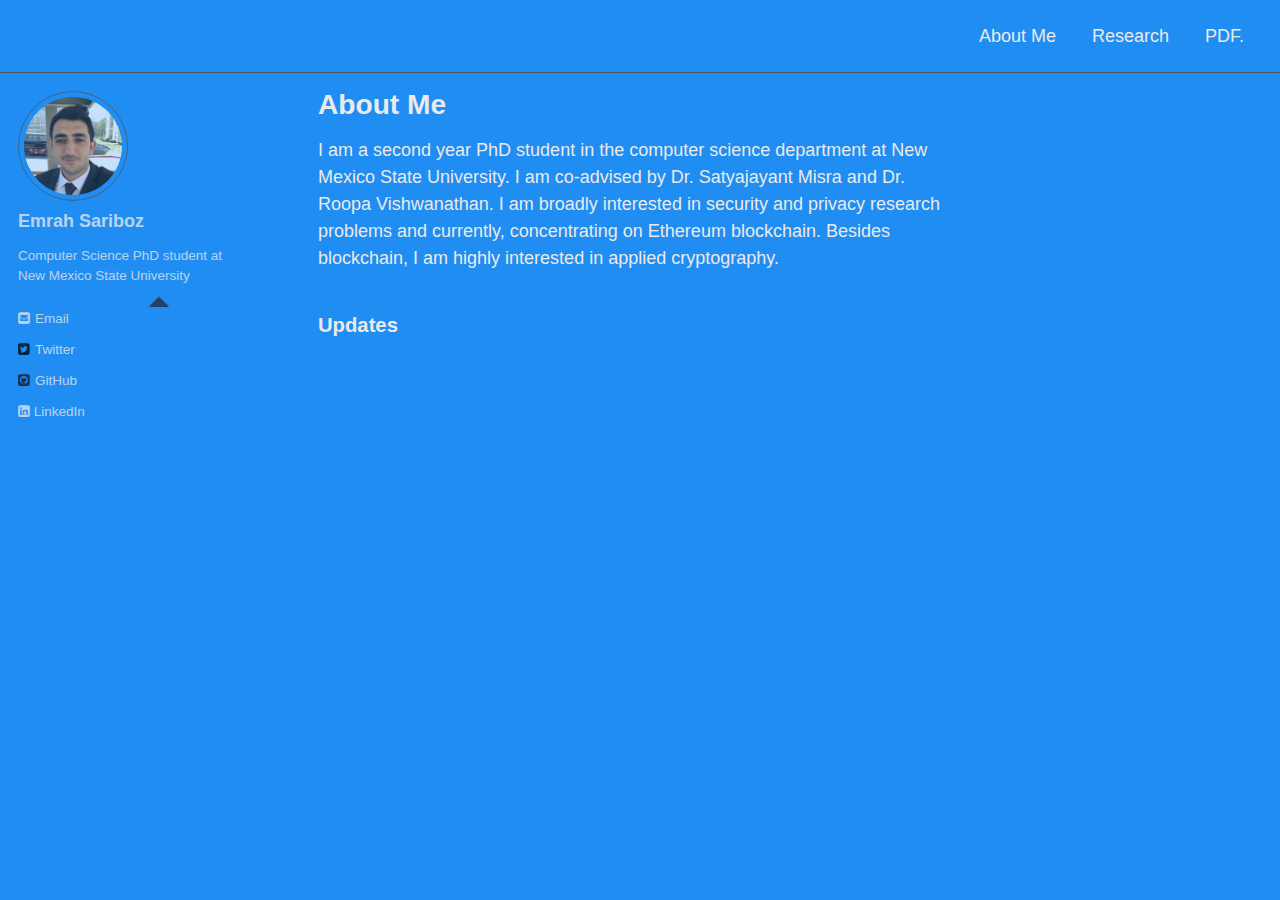
==== commit f8e2acaa: "Add files via upload" ====
--- a/index.html
+++ b/index.html
@@ -11,7 +11,6 @@
         <noscript><link rel="stylesheet" href="https://cdn.jsdelivr.net/npm/@fortawesome/fontawesome-free@5/css/all.min.css"></noscript>
         <link rel="stylesheet" href="path/to/font-awesome/css/font-awesome.min.css">
 		<link rel="stylesheet" href="https://maxcdn.bootstrapcdn.com/font-awesome/4.4.0/css/font-awesome.min.css">
-<a href="https://emrahsariboz.github.io/folder/emrah-sariboz-resume.pdf" target="_blank">PDF.</a>
 
         <script type="application/ld+json">
             {
@@ -34,7 +33,9 @@
                   <ul class="visible-links">
                       <li class="masthead__menu-item"><a href="">About Me</a></li>
                         <li class="masthead__menu-item"><a href="">Research</a></li>
-                        <li class="masthead__menu-item"><a href="">CV</a></li>
+                        <li class="masthead__menu-item"> <a href="https://emrahsariboz.github.io/folder/emrah-sariboz-resume.pdf" target="_blank">PDF.</a></li>
+
+
                     </ul>
                     <button class="greedy-nav__toggle hidden" type="button" count="0">
                         <span class="visually-hidden">Toggle menu</span>
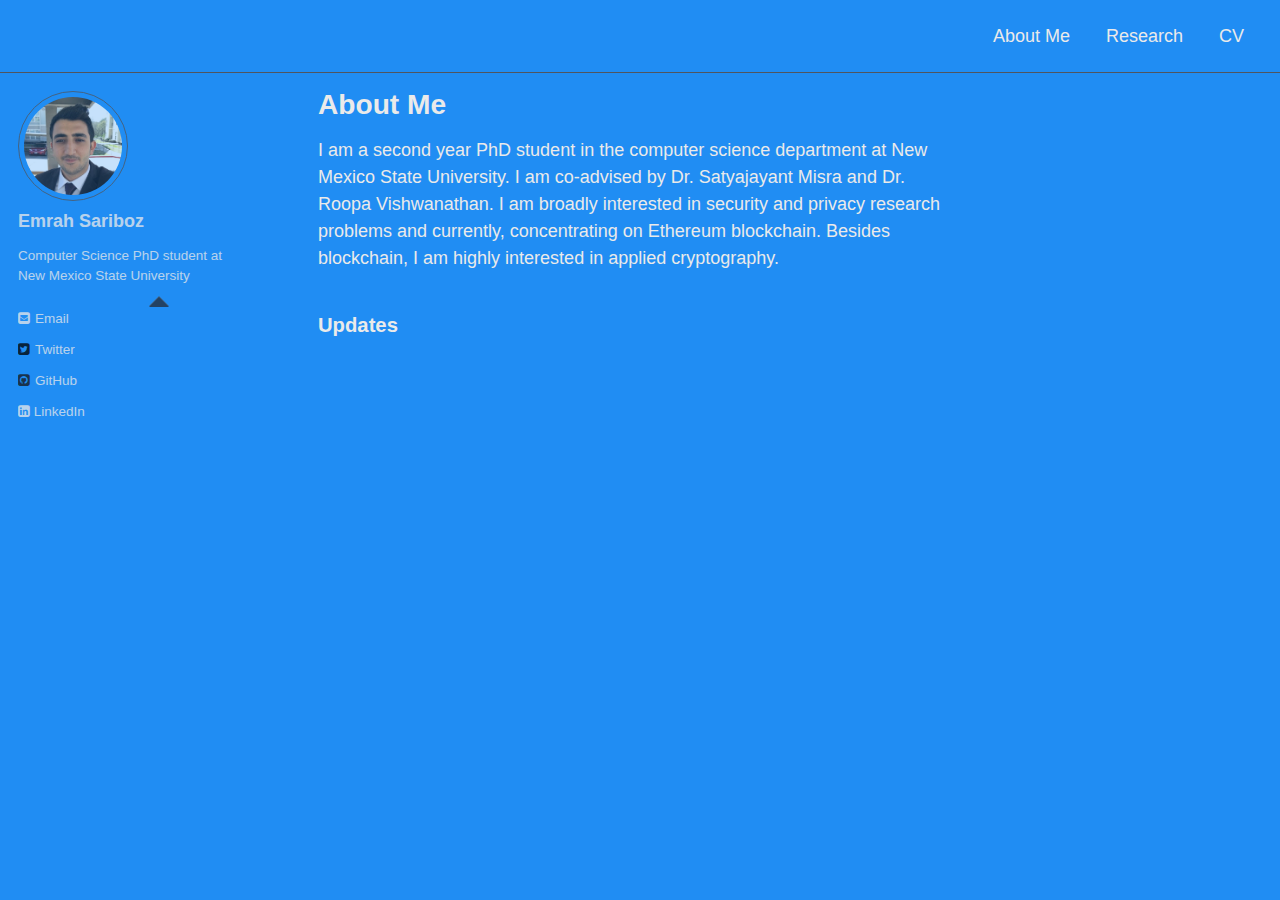
==== commit b0676c8d: "Update index.html" ====
--- a/index.html
+++ b/index.html
@@ -33,7 +33,7 @@
                   <ul class="visible-links">
                       <li class="masthead__menu-item"><a href="">About Me</a></li>
                         <li class="masthead__menu-item"><a href="">Research</a></li>
-                        <li class="masthead__menu-item"> <a href="https://emrahsariboz.github.io/folder/emrah-sariboz-resume.pdf" target="_blank">PDF.</a></li>
+                        <li class="masthead__menu-item"> <a href="https://emrahsariboz.github.io/folder/emrah-sariboz-resume.pdf" target="_blank">CV</a></li>
 
 
                     </ul>
@@ -102,4 +102,4 @@
 
 
 </body>
-</html>+</html>
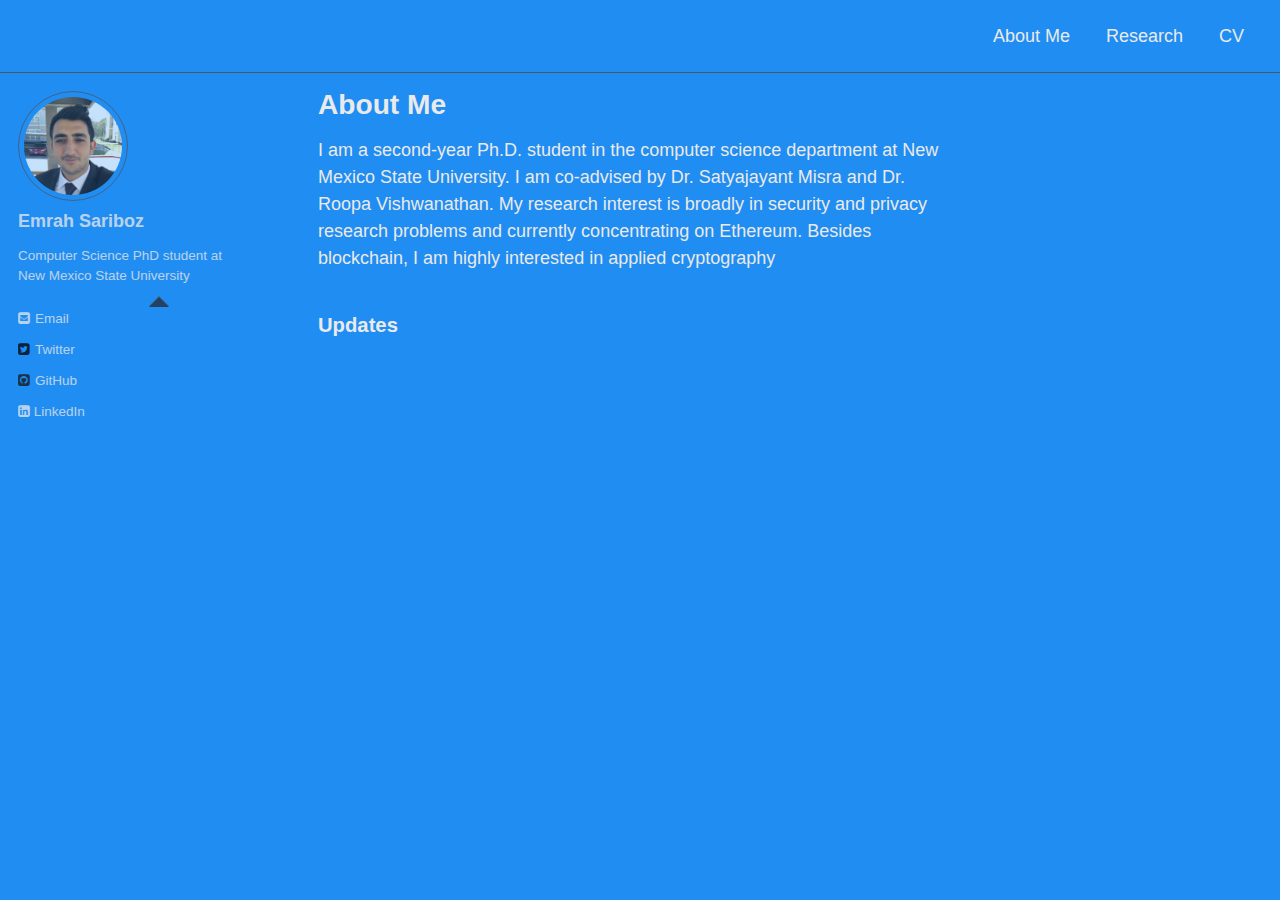
==== commit 798bced5: "Update index.html" ====
--- a/index.html
+++ b/index.html
@@ -91,8 +91,8 @@
                 <div class="archive">
 
                     <h1 id="page-title" class="page__title">About Me</h1>
-                    <p>I am a second year PhD student in the computer science department at New Mexico State University. I am co-advised by Dr. Satyajayant Misra and Dr. Roopa Vishwanathan. I am broadly interested in security and privacy research problems and currently, concentrating on Ethereum blockchain. Besides blockchain, I am highly interested in applied cryptography.</p>
-                    <h3 id="updates">Updates</h3>
+			<p> I am a second-year Ph.D. student in the computer science department at New Mexico State University. I am co-advised by Dr. Satyajayant Misra and Dr. Roopa Vishwanathan. My research interest is broadly in security and privacy research problems and currently concentrating on Ethereum. Besides blockchain, I am highly interested in applied cryptography </p>
+			<h3 id="updates">Updates</h3>
                     <ul>
                     </ul>
 
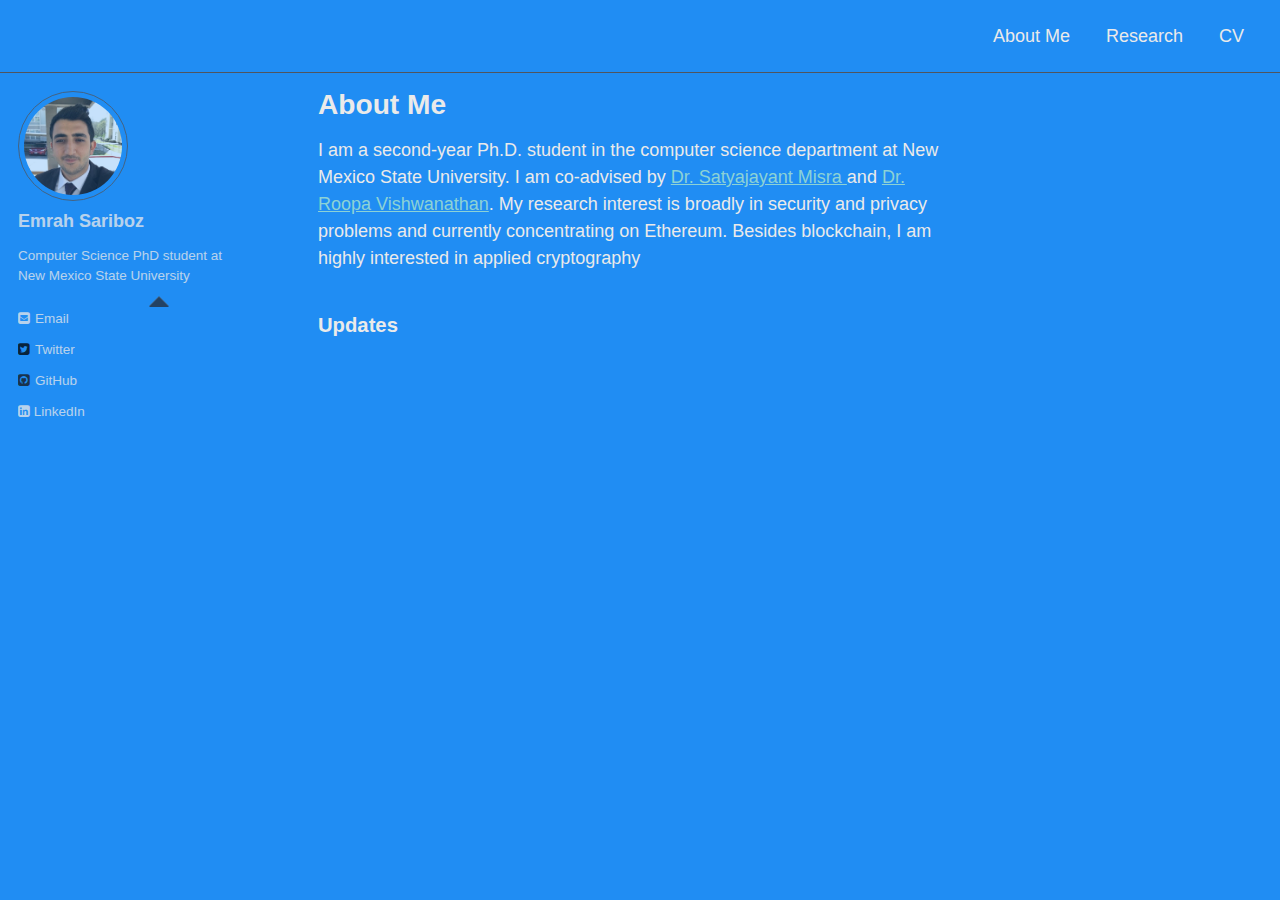
==== commit e58e4292: "Update index.html" ====
--- a/index.html
+++ b/index.html
@@ -91,8 +91,8 @@
                 <div class="archive">
 
                     <h1 id="page-title" class="page__title">About Me</h1>
-			<p> I am a second-year Ph.D. student in the computer science department at New Mexico State University. I am co-advised by Dr. Satyajayant Misra and Dr. Roopa Vishwanathan. My research interest is broadly in security and privacy research problems and currently concentrating on Ethereum. Besides blockchain, I am highly interested in applied cryptography </p>
-			<h3 id="updates">Updates</h3>
+			<p> I am a second-year Ph.D. student in the computer science department at New Mexico State University. I am co-advised by <a href = "https://scholar.google.com/citations?user=KJPGePAAAAAJ&hl=en" target= "_blank"> Dr. Satyajayant Misra </a>  and <a href = "https://scholar.google.com/citations?user=KJPGePAAAAAJ&hl=en" target= "_blank"> Dr. Roopa Vishwanathan</a>. My research interest is broadly in security and privacy problems and currently concentrating on Ethereum. Besides blockchain, I am highly interested in applied cryptography </p>
+			<h3 id="updates">Updates</h3>     
                     <ul>
                     </ul>
 
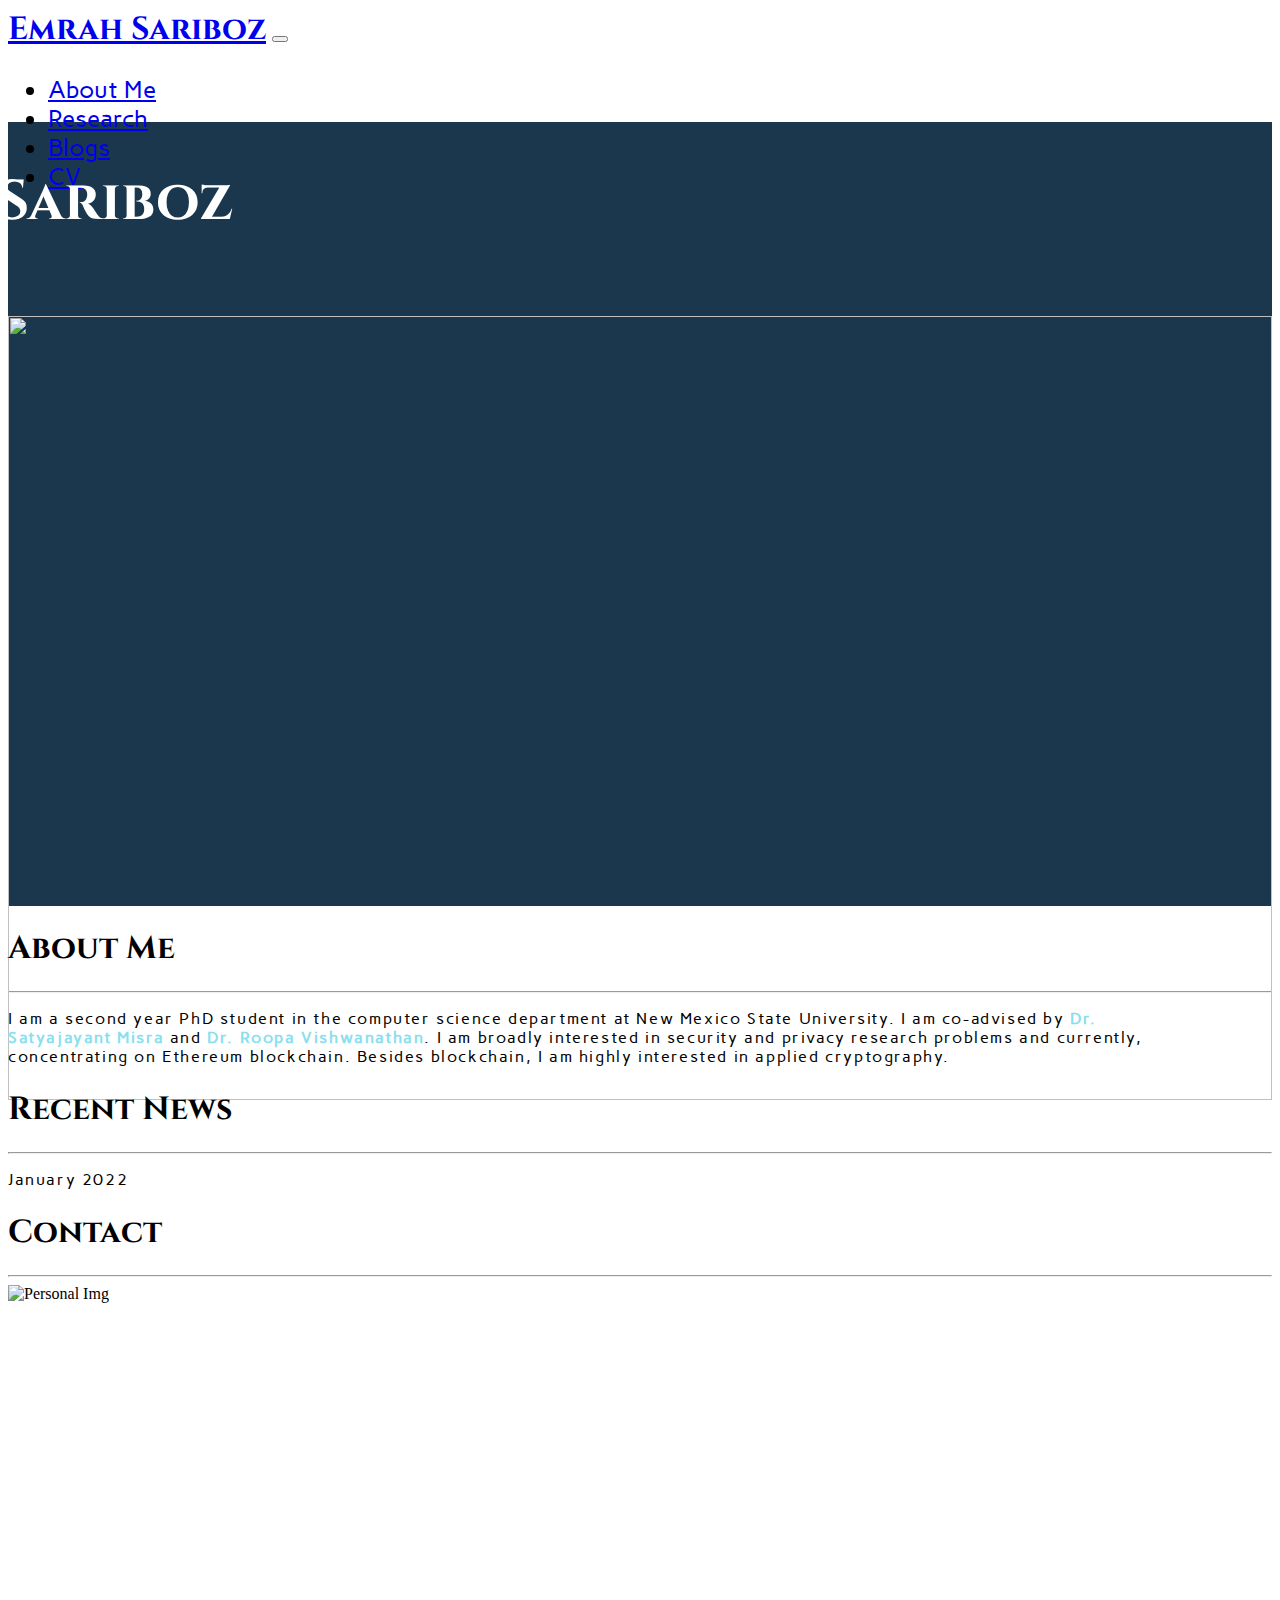
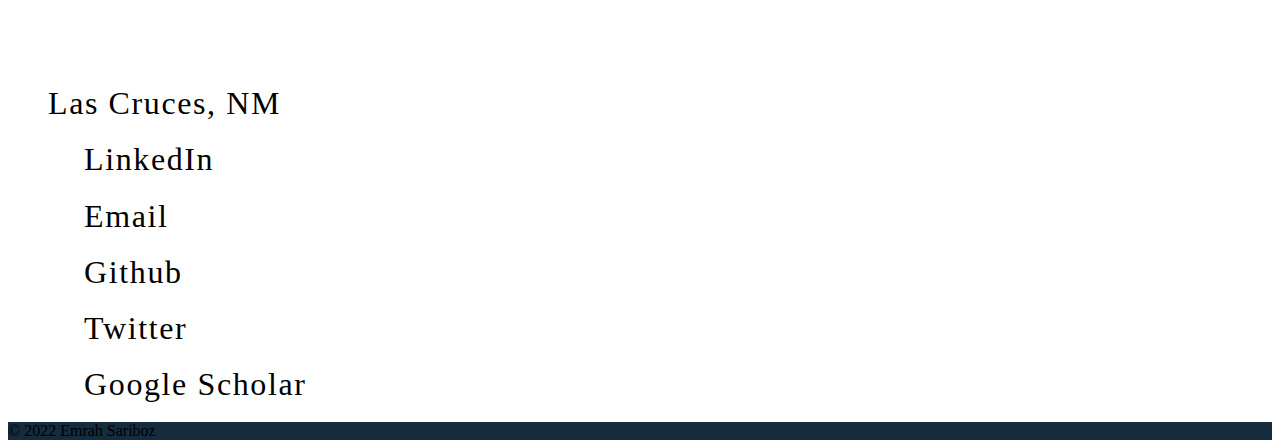
==== commit 1c6926c8: "Website Update" ====
--- a/index.html
+++ b/index.html
@@ -1,105 +1,130 @@
 <!DOCTYPE html>
+<html lang="en">
 
-<html lang="en" class=" js ">
-    <head>
-        <meta http-equiv="Content-Type" content="text/html; charset=UTF-8">
-        <meta name="viewport" content="width=device-width, initial-scale=1.0">
-        <script>document.documentElement.className = document.documentElement.className.replace(/\bno-js\b/g, '') + ' js ';</script>
-        <title>Emrah Sariboz</title>
-        <link rel="stylesheet" href="main.css">
-        <link rel="stylesheet" href="all.min.css" as="style" onload="this.onload=null;this.rel=&#39;stylesheet&#39;">
-        <noscript><link rel="stylesheet" href="https://cdn.jsdelivr.net/npm/@fortawesome/fontawesome-free@5/css/all.min.css"></noscript>
-        <link rel="stylesheet" href="path/to/font-awesome/css/font-awesome.min.css">
-		<link rel="stylesheet" href="https://maxcdn.bootstrapcdn.com/font-awesome/4.4.0/css/font-awesome.min.css">
+<head>
+    <meta charset="UTF-8">
+    <meta http-equiv="X-UA-Compatible" content="IE=edge">
+    <meta name="viewport" content="width=\, initial-scale=1.0">
+    <link href="https://cdn.jsdelivr.net/npm/bootstrap@5.1.3/dist/css/bootstrap.min.css" rel="stylesheet"
+        integrity="sha384-1BmE4kWBq78iYhFldvKuhfTAU6auU8tT94WrHftjDbrCEXSU1oBoqyl2QvZ6jIW3" crossorigin="anonymous">
+    <link rel="preconnect" href="https://fonts.googleapis.com">
+    <link rel="preconnect" href="https://fonts.gstatic.com" crossorigin>
+    <link href="https://fonts.googleapis.com/css2?family=Carme&family=Cinzel:wght@500&display=swap" rel="stylesheet">
+    <script src="https://kit.fontawesome.com/b454cb32e4.js" crossorigin="anonymous"></script>
+    <link href="https://cdnjs.cloudflare.com/ajax/libs/font-awesome/5.15.3/css/all.min.css" rel="stylesheet">
+    <link rel="stylesheet" href="style.css">
+    <title>Emrah Sariboz</title>
+</head>
 
-        <script type="application/ld+json">
-            {
-              "@context": "https://schema.org",
-                "@type": "Person",
-                "name": "Emrah Sariboz",
-                "url": ""
+<body>
+    <div class="mask">
+        <nav class="navbar navbar-expand-lg navbar-dark p-0">
+            <div class="top-container mt-2 container-fluid">
+                <a class="navbar-brand ms-lg-5 ms-md-4 ms-sm-0" href="index.html">Emrah Sariboz</a>
+                <button class="navbar-toggler" type="button" data-bs-toggle="collapse"
+                    data-bs-target="#navbarSupportedContent" aria-controls="navbarSupportedContent"
+                    aria-expanded="false" aria-label="Toggle navigation">
+                    <span class="navbar-toggler-icon"></span>
+                </button>
+                <div class="collapse navbar-collapse" id="navbarSupportedContent">
+                    <ul class="navbar-nav ms-auto mb-2 mb-lg-0 ">
+                        <li class="nav-item me-4 ms-md-4 ms-0">
+                            <a class="nav-link" aria-current="page" href="index.html">About Me</a>
+                        </li>
+                        <li class="nav-item me-4 ms-md-4 ms-0">
+                            <a class="nav-link" href="research.html">Research</a>
+                        </li>
 
-            }
-          </script>
-    </head>
-    <body class="layout--home" data-new-gr-c-s-check-loaded="14.1029.0" data-gr-ext-installed="">
-        <div class="masthead">
-            <div class="masthead__inner-wrap">
-              <div class="masthead__menu">
-                <nav id="site-nav" class="greedy-nav">
+                        <li class="nav-item me-4 ms-md-4 ms-0">
+                            <a class="nav-link" href="blog.html">Blogs</a>
+                        </li>
 
-<!-- Needs Emrah's page link -->
-                  <a class="site-title" href="/"></a>
-                  <ul class="visible-links">
-                      <li class="masthead__menu-item"><a href="">About Me</a></li>
-                        <li class="masthead__menu-item"><a href="">Research</a></li>
-                        <li class="masthead__menu-item"> <a href="https://emrahsariboz.github.io/folder/emrah-sariboz-resume.pdf" target="_blank">CV</a></li>
+                        <li class="nav-item me-4 ms-md-4 ms-0">
+                            <a class="nav-link" href="https://emrahsariboz.github.io/folder/emrah-sariboz-resume.pdf"
+                                target="_blank">CV</a>
+                        </li>
+                </div>
+            </div>
+        </nav>
+
+        <div class="container-fluid px-0 welcome position-relative">
+            <div class="welcome-text-container">
+                <h2 class="welcome-text position-absolute">Welcome, I am</h2>
+                <h1 class="welcome-name position-absolute"><span class="color-hint">Emrah</span> Sariboz</h1>
+            </div>
+            <img class="welcome-img img-fluid opacity-50" src="img/20210704_183738.jpg" alt="">
+        </div>
+    </div>
+
+    <div class="container-md mt-lg-5 mt-md-4 mt-3">
+        <h1>About Me</h1>
+        <hr>
+        <p class="info fs-4">
+            I am a second year PhD student in the computer science department at New Mexico State University. I am
+            co-advised by
+            <a class="mentions" href="https://scholar.google.com/citations?user=KJPGePAAAAAJ&hl=es&oi=ao"
+                target="_blank">
+                Dr. Satyajayant Misra</a> and <a class="mentions"
+                href="https://scholar.google.com/citations?hl=es&user=o6jDwowAAAAJ" target="_blank">
+                Dr. Roopa Vishwanathan</a>. I am broadly interested in security and privacy research problems and
+            currently, concentrating on Ethereum
+            blockchain. Besides blockchain, I am highly interested in applied cryptography.
+        </p>
+    </div>
+
+    <div class="container-md mt-lg-5 mt-md-4 mt-3">
+        <h1 class="mt-5">Recent News</h1>
+        <hr>
+        <p class="info fs-4">January 2022</p>
+        <p class="info news fs-4">
+        </p>
+    </div>
+
+    <div class="container-md mt-lg-5 mt-md-4 mt-3 mb-4">
+        <h1 class="mt-5">Contact</h1>
+        <hr>
+
+        <div class="row justify-content-between">
+
+            <div class="personal-img-col col col-12 col-lg-5 col-md-7 col-sm-6 ">
+                <img class="personal-img shadow rounded-3" src="img/portrait.jpg" alt="Personal Img">
+            </div>
+
+            <div class="col pt-4 pt-sm-0">
+                <ul class="contact-info ps-0">
+                    <li class="contact-info-li"><a class="contact-info-link"
+                            href="https://goo.gl/maps/62CzaLUPL6EXkLZX7" target="_blank"><i
+                                class="fa-solid fa-location-dot"></i> Las Cruces, NM</a></li>
+                    <li class="contact-info-li"><a class="contact-info-link"
+                            href="https://www.linkedin.com/in/emrah-sariboz/" target="_blank"><i
+                                class="fa-brands fa-linkedin"></i> LinkedIn</a></li>
+                    <li class="contact-info-li"><a class="contact-info-link" href="mailto:emrah@nmsu.edu"><i
+                                class="fa-solid fa-envelope"></i> Email</a></li>
+                    <li class="contact-info-li"><a class="contact-info-link" href="https://github.com/emrahsariboz"
+                            target="_blank"><i class="fa-brands fa-github"></i> Github</a></li>
+                    <li class="contact-info-li"><a class="contact-info-link" href="https://twitter.com/EmrahPhd"
+                            target="_blank"><i class="fa-brands fa-twitter"></i> Twitter</a></li>
+                    <li class="contact-info-li"><a class="contact-info-link"
+                            href="https://scholar.google.com/citations?user=mnXh2dMAAAAJ&hl=es&oi=sra"
+                            target="_blank"><i class="fa-solid fa-graduation-cap"></i> Google Scholar</a></li>
+                </ul>
+            </div>
+        </div>
+    </div>
 
 
-                    </ul>
-                    <button class="greedy-nav__toggle hidden" type="button" count="0">
-                        <span class="visually-hidden">Toggle menu</span>
-                        <div class="navicon"></div>
-                      </button>
-                      <ul class="hidden-links hidden"></ul>
-                </nav>
-              </div>
-            </div>
+    <footer class="text-center text-white">
+        <div class="container p-4 pb-0">
+            <section class="mb-4"></section>
         </div>
 
-        <div class="initial-content">
-            <div id="main" role="main">
-                <div class="sidebar sticky">
-                    <div itemscope="" itemtype="https://schema.org/Person" class="h-card">
-                        <div class="author__avatar">
-<!-- Needs to go to Emrah's website -->
-                        <a href="">
-                            <img src="portrait.jpg" alt="Emrah-Sariboz" itemprop="image" class="u-photo">
-                        </a>
-                        </div>
-<!-- Need Link          -->
-                        <div class="author__content">
-                            <h3 class="author__name p-name" itemprop="name">
-                            <a class="u-url" rel="me" href="" itemprop="url">Emrah Sariboz</a>
-                            </h3>
+        <div class="text-center p-3" style="background-color: rgba(0, 0, 0, 0.2);">
+            © 2022 Emrah Sariboz
+        </div>
+    </footer>
+    <script src="https://cdn.jsdelivr.net/npm/bootstrap@5.1.3/dist/js/bootstrap.bundle.min.js"
+        integrity="sha384-ka7Sk0Gln4gmtz2MlQnikT1wXgYsOg+OMhuP+IlRH9sENBO0LRn5q+8nbTov4+1p"
+        crossorigin="anonymous"></script>
+</body>
 
-                            <div class="author__bio p-note" itemprop="description">
-                                <p>Computer Science PhD student at </br> New Mexico State University</p>
-                            </div>
-
-                        </div>
-
-                        <div class="author__urls-wrapper">
-                            <ul class="author__urls social-icons">
-
-
-
-                                <li><a href="mailto:emrah@nmsu.edu" rel="nofollow noopener noreferrer me"><i class="fa fa-envelope-square" aria-hidden="true"></i><span class="label">Email</span></a></li>
-
-                                <li><a href="" rel="nofollow noopener noreferrer me"><i class="fa fa-twitter-square" aria-hidden="true"></i><span class="label">Twitter</span></a></li>
-
-                                <li><a href="https://github.com/emrahsariboz" rel="nofollow noopener noreferrer me"><i class="fa fa-github-square" aria-hidden="true"></i><span class="label">GitHub</span></a></li>
-
-                                <li><a href="https://www.linkedin.com/in/emrah-sariboz/" rel="nofollow noopener noreferrer"><i class="fa fa-linkedin-square" aria-hidden="true"></i> LinkedIn</a></li>
-
-                            </ul>
-                        </div>
-                    </div>
-
-                </div>
-
-                <div class="archive">
-
-                    <h1 id="page-title" class="page__title">About Me</h1>
-			<p> I am a second-year Ph.D. student in the computer science department at New Mexico State University. I am co-advised by <a href = "https://scholar.google.com/citations?user=KJPGePAAAAAJ&hl=en" target= "_blank"> Dr. Satyajayant Misra </a>  and <a href = "https://scholar.google.com/citations?user=KJPGePAAAAAJ&hl=en" target= "_blank"> Dr. Roopa Vishwanathan</a>. My research interest is broadly in security and privacy problems and currently concentrating on Ethereum. Besides blockchain, I am highly interested in applied cryptography </p>
-			<h3 id="updates">Updates</h3>     
-                    <ul>
-                    </ul>
-
-                </div>
-            </div>
-        </div>
-
-
-</body>
-</html>
+</html>--- a/style.css
+++ b/style.css
@@ -0,0 +1,269 @@
+h1, h2{
+    font-family: 'Cinzel', serif;
+    font-weight: bold;
+}
+
+p{
+    font-family: 'Carme', sans-serif; 
+}
+
+/* Start Navbar */
+
+.mask{
+    margin: 0px;
+}
+
+.navbar{
+    font-family: 'Carme', sans-serif;
+    font-size: 1.5rem;
+    z-index: 2;
+}
+
+
+.navbar-brand{
+    font-family: 'Cinzel', serif;
+    font-size: 2rem;
+    font-weight: bold;
+}
+
+.navbar-nav{
+    margin-right: 3rem;
+}
+
+.nav-link{
+    padding-top: 0.3125rem;
+    padding-bottom: 0.3125rem;
+}
+
+/* End Navbar */
+
+/* Start Welcome */
+
+.welcome{
+    background-color: #1A374D;
+    margin-top: -6rem;
+    height: 49rem;
+}
+
+.welcome-text-container{
+    z-index: 2;
+    color: white;
+}
+
+.welcome-text{
+    font-size: 2rem;
+    z-index: 2;
+    top: 45%;
+    left: 50%;
+    transform: translate(-50%, -50%);
+}
+
+.welcome-name{
+    font-size: 3.5rem;
+    z-index: 2;
+    top: 55%;
+    left: 50%;
+    width: fit-content;
+    transform: translate(-50%, -50%);
+}
+
+.color-hint{
+    color: #88E0EF;
+}
+
+.welcome-img{
+    width: 100%;
+    height: 100%;
+    object-fit: cover;
+}
+
+/* End Welcome */
+
+/* Start Info */
+
+.info{
+    letter-spacing: .1rem;
+    width: 90%;
+}
+
+.mentions{
+    text-decoration: none;
+    font-weight: bold;
+    color: #88E0EF;
+}
+
+.news{
+    text-indent: 10%;
+}
+
+.personal-img-col{
+    height: 24rem;
+}
+
+.personal-img{
+    height: inherit;
+    object-fit: cover;
+}
+
+.contact-info{
+    list-style: none;
+    
+}
+
+.contact-info-li{
+    margin-bottom: 1.2rem;
+}
+
+.contact-info-link{
+    text-decoration: none;
+    color: black;
+    font-size: 2rem;
+    letter-spacing: .1rem;
+}
+
+.contact-info-link:hover{
+    color:#2acce9;
+}
+
+/* End Info */
+
+/* Start Footer */
+
+footer{
+    background-color: #1A374D;
+}
+
+/* End Footer */
+
+/* Start Research Page */
+
+.publish-year{
+    font-size: 1.8rem;
+    font-weight: bolder;    
+}
+
+.published{
+    font-size: 1.5rem;
+    letter-spacing: 0.1rem;
+}
+
+.published-paper{
+    text-decoration: none;
+    color:#88E0EF;
+    font-weight: bold;
+}
+
+.published-paper:hover{
+    color: #2acce9;
+}
+
+/* End Research Page */
+
+@media only screen and (max-width: 992px){
+    .mask{
+        background-color: #1A374D;
+    }
+
+    .top-container{
+        margin-bottom: 1rem;
+    }
+
+    .navbar-toggler{
+        font-size: 1.5rem;
+        margin-right: 1rem;
+    }
+    
+    .navbar{
+        background-color: transparent;
+    }
+
+    .nav-item{
+        margin-left: 1.5rem;
+    }
+
+    .welcome{
+        margin-top: 0;
+        height: 28rem;
+    }
+
+    .welcome-text{
+        font-size: 1.5rem;
+        top: 40%;
+    }
+    
+    .welcome-name{
+        font-size: 3rem;
+        top: 50%;
+    }
+
+    .secondary-page-color{
+        color: white !important;
+    }
+}
+
+@media only screen and (max-width: 767px){
+    
+    .nav-item{
+        font-size: 1.2rem;
+    }
+
+    .personal-img-col{
+        height: 21rem;
+    }
+
+    .contact-info-li{
+        margin-bottom: .8rem;
+    }
+
+    .contact-info-link{
+        font-size: 1.9rem;
+    }
+}
+
+@media only screen and (max-width: 695px){
+    .personal-img-col{
+        height: 18rem;
+    }
+
+    .contact-info-li{
+        margin-bottom: .6rem;
+    }
+
+    .contact-info-link{
+        font-size: 1.7rem;
+    }
+}
+
+
+@media only screen and (max-width: 576px) {
+    
+    .navbar-toggler{
+        font-size: 1rem;
+    }
+
+    .navbar-brand{
+        font-size: 1.25rem;
+    }
+
+    .welcome{
+        height: 20rem;
+    }
+
+    .welcome-text{
+        font-size: 1.2rem;
+        top: 35%;
+    }
+    
+    .welcome-name{
+        font-size: 2.3rem;
+        top: 45%;
+    }
+
+    .fs-4{
+        font-size: calc(1rem + .3vw)!important;
+    }
+
+    .contact-info-link{
+        font-size: 1.5rem;
+    }
+}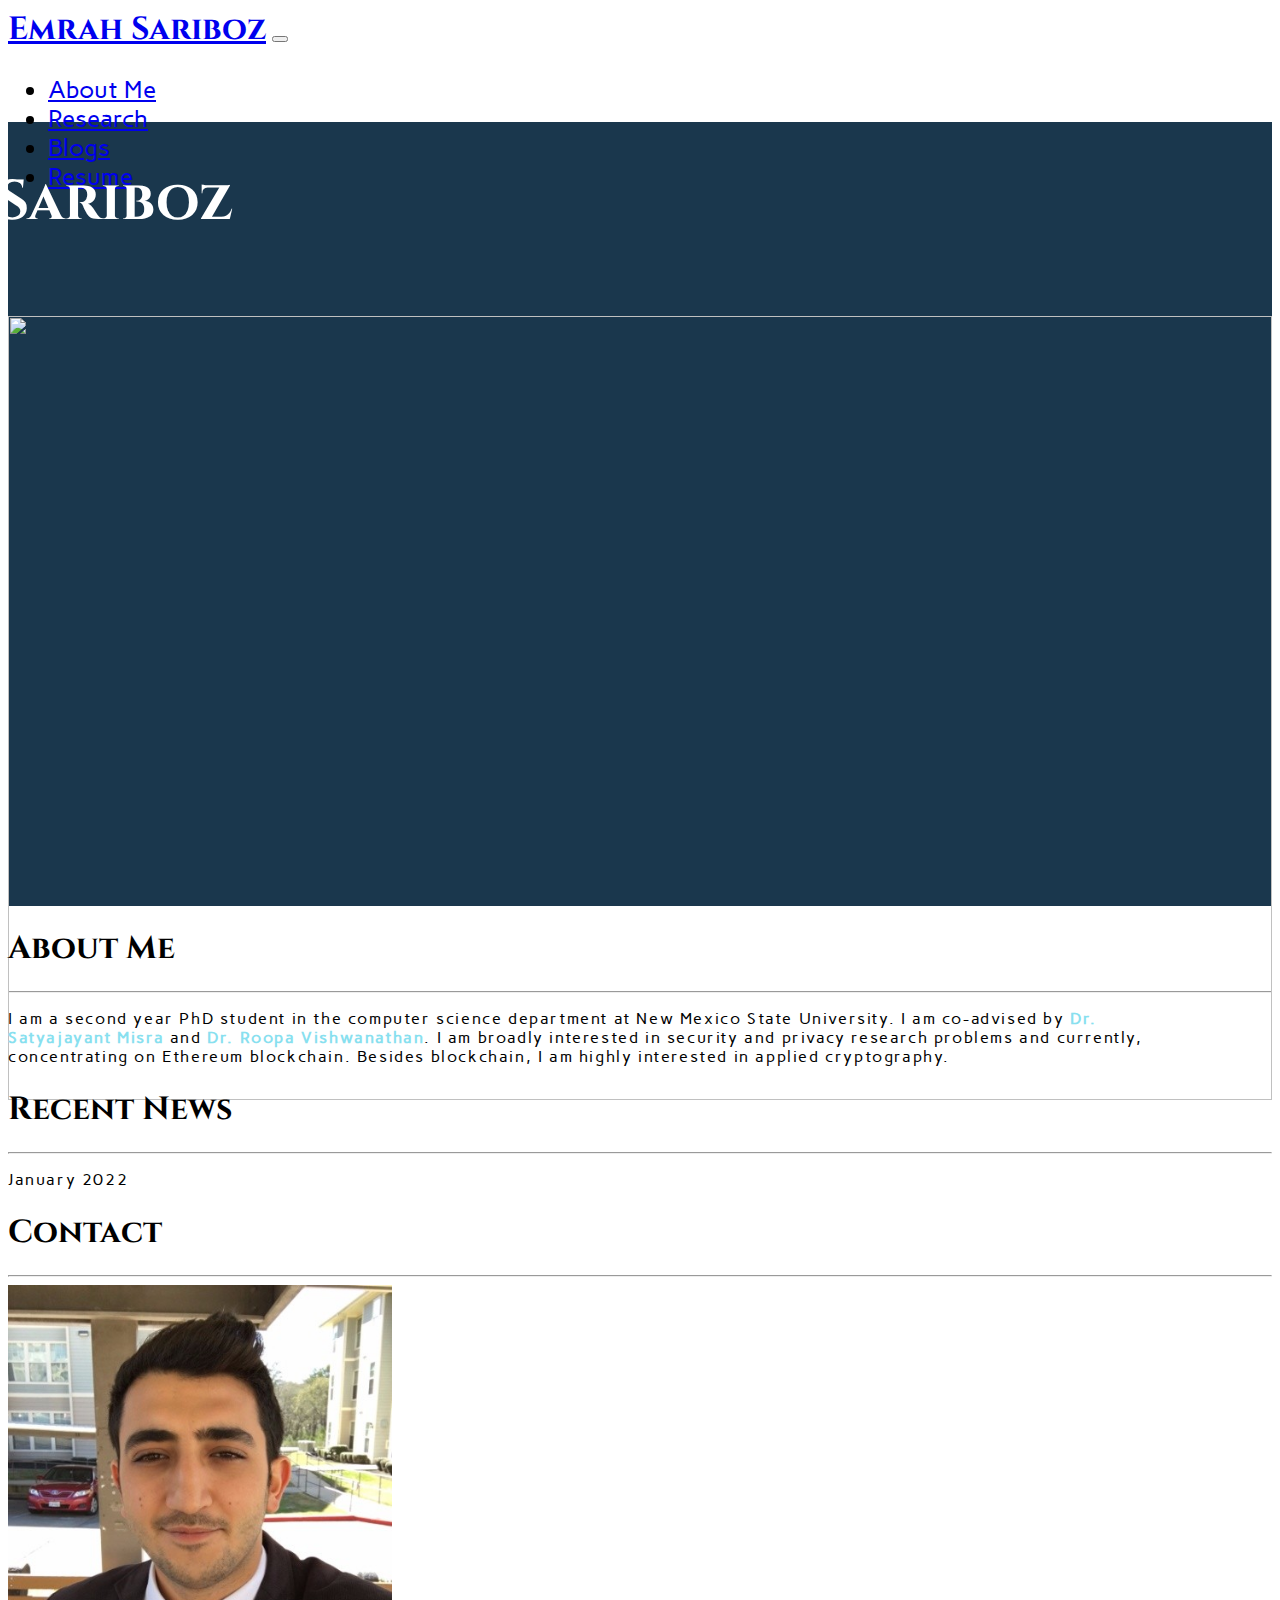
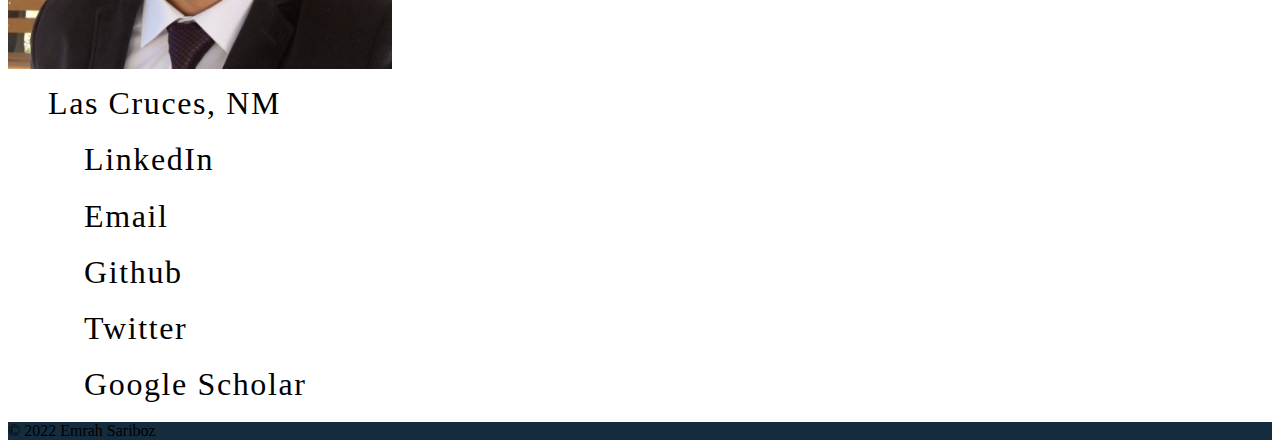
==== commit 0e3fad4e: "Website Update" ====
--- a/index.html
+++ b/index.html
@@ -40,8 +40,7 @@
                         </li>
 
                         <li class="nav-item me-4 ms-md-4 ms-0">
-                            <a class="nav-link" href="https://emrahsariboz.github.io/folder/emrah-sariboz-resume.pdf"
-                                target="_blank">CV</a>
+                            <a class="nav-link" href="folder/EmrahSariboz2022.pdf" target="_blank">Resume</a>
                         </li>
                 </div>
             </div>
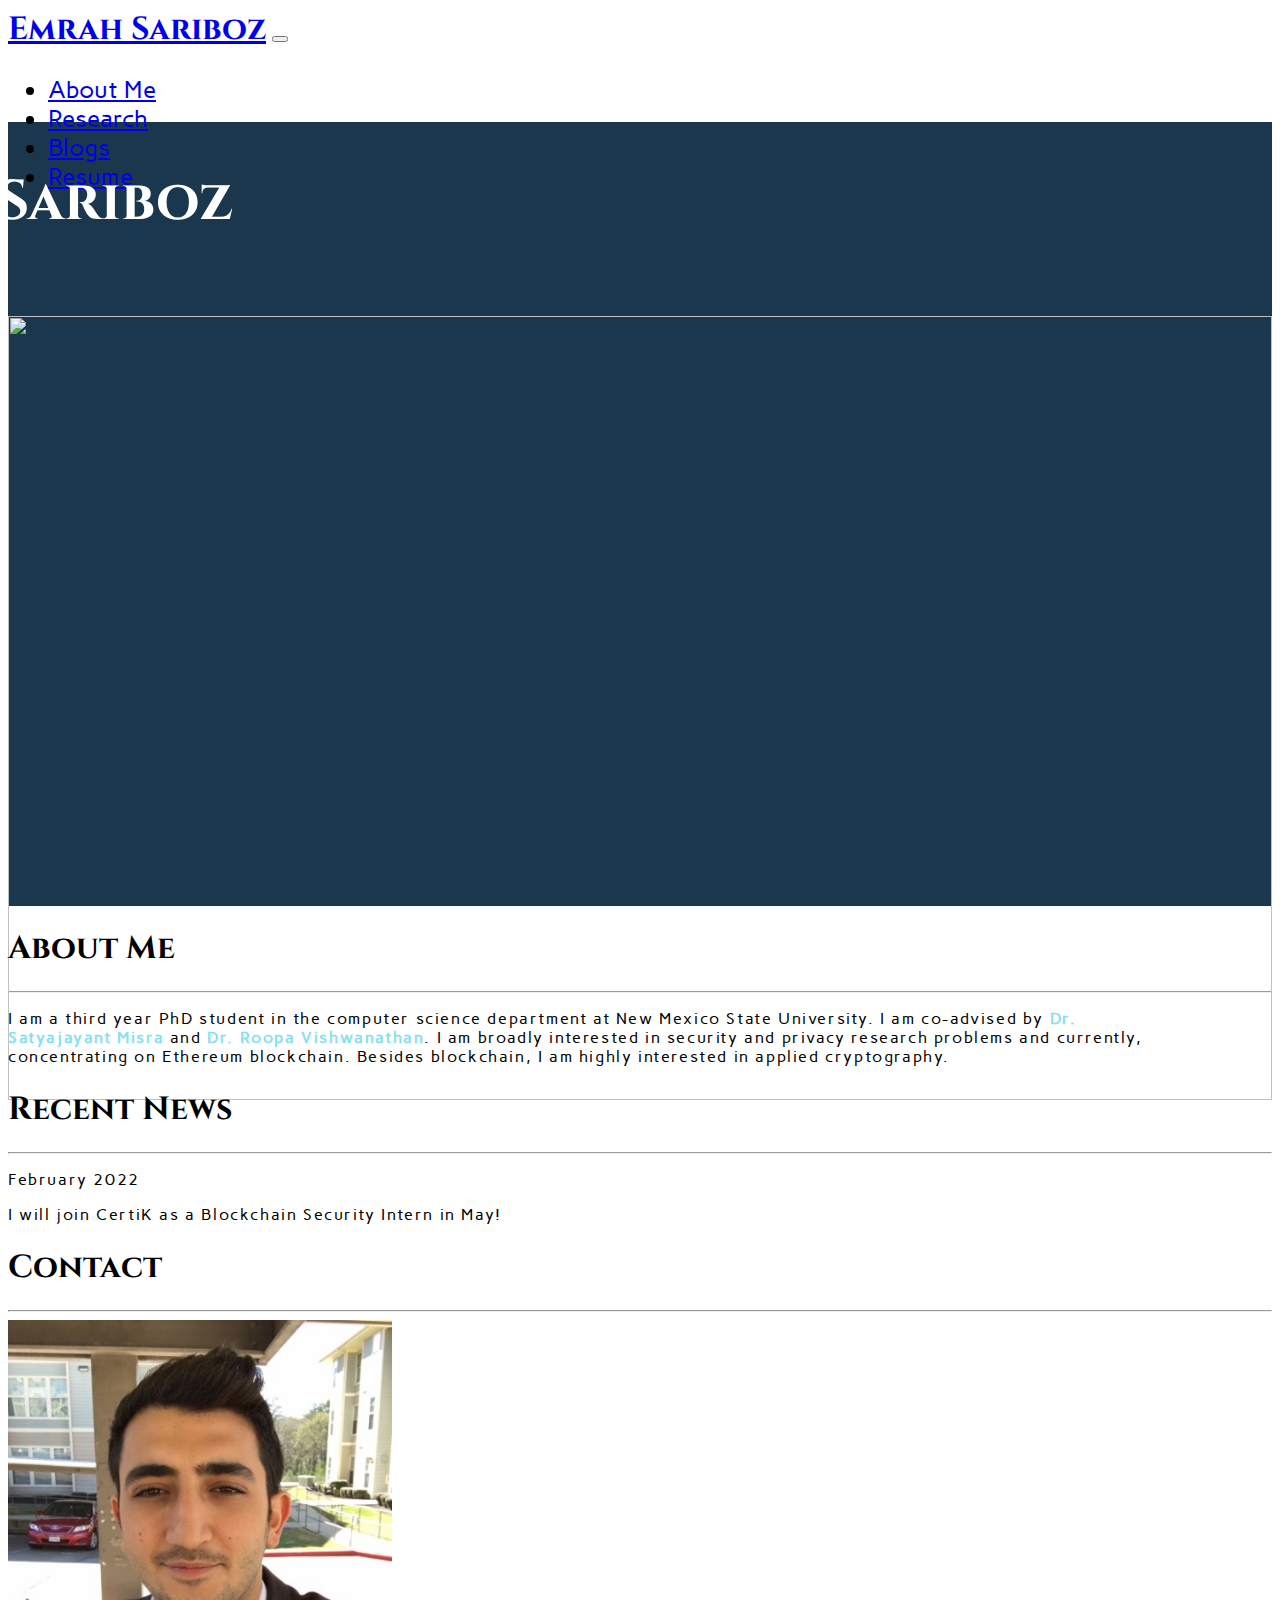
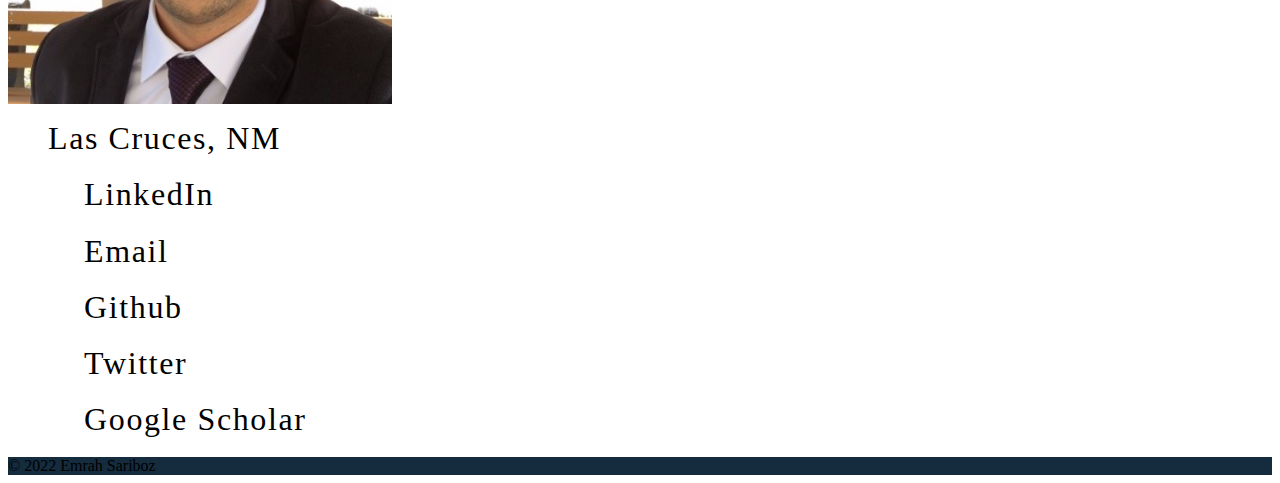
==== commit bb0c7197: "Update: News" ====
--- a/index.html
+++ b/index.html
@@ -59,7 +59,7 @@
         <h1>About Me</h1>
         <hr>
         <p class="info fs-4">
-            I am a second year PhD student in the computer science department at New Mexico State University. I am
+            I am a third year PhD student in the computer science department at New Mexico State University. I am
             co-advised by
             <a class="mentions" href="https://scholar.google.com/citations?user=KJPGePAAAAAJ&hl=es&oi=ao"
                 target="_blank">
@@ -74,7 +74,8 @@
     <div class="container-md mt-lg-5 mt-md-4 mt-3">
         <h1 class="mt-5">Recent News</h1>
         <hr>
-        <p class="info fs-4">January 2022</p>
+        <p class="info fs-4">February 2022</p>
+        <p class="info fs-5">I will join CertiK as a Blockchain Security Intern in May!</p>
         <p class="info news fs-4">
         </p>
     </div>
